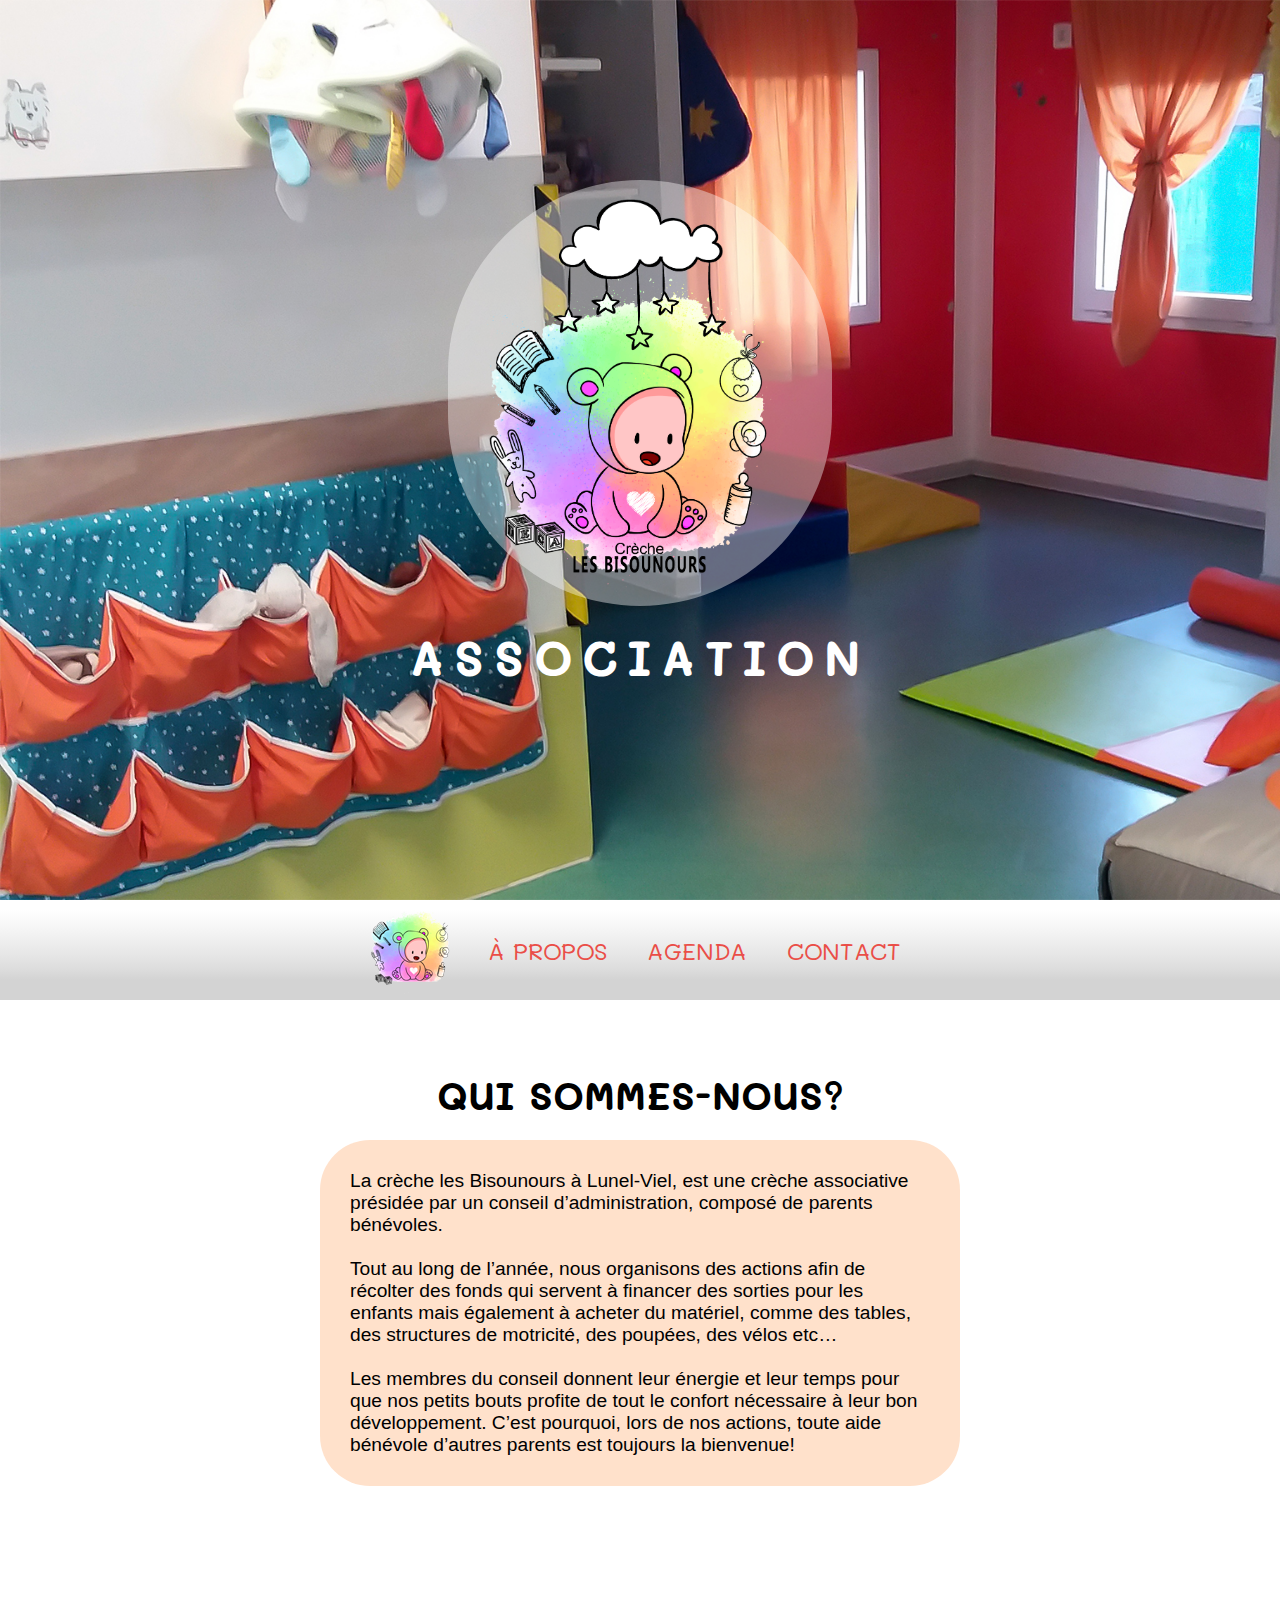
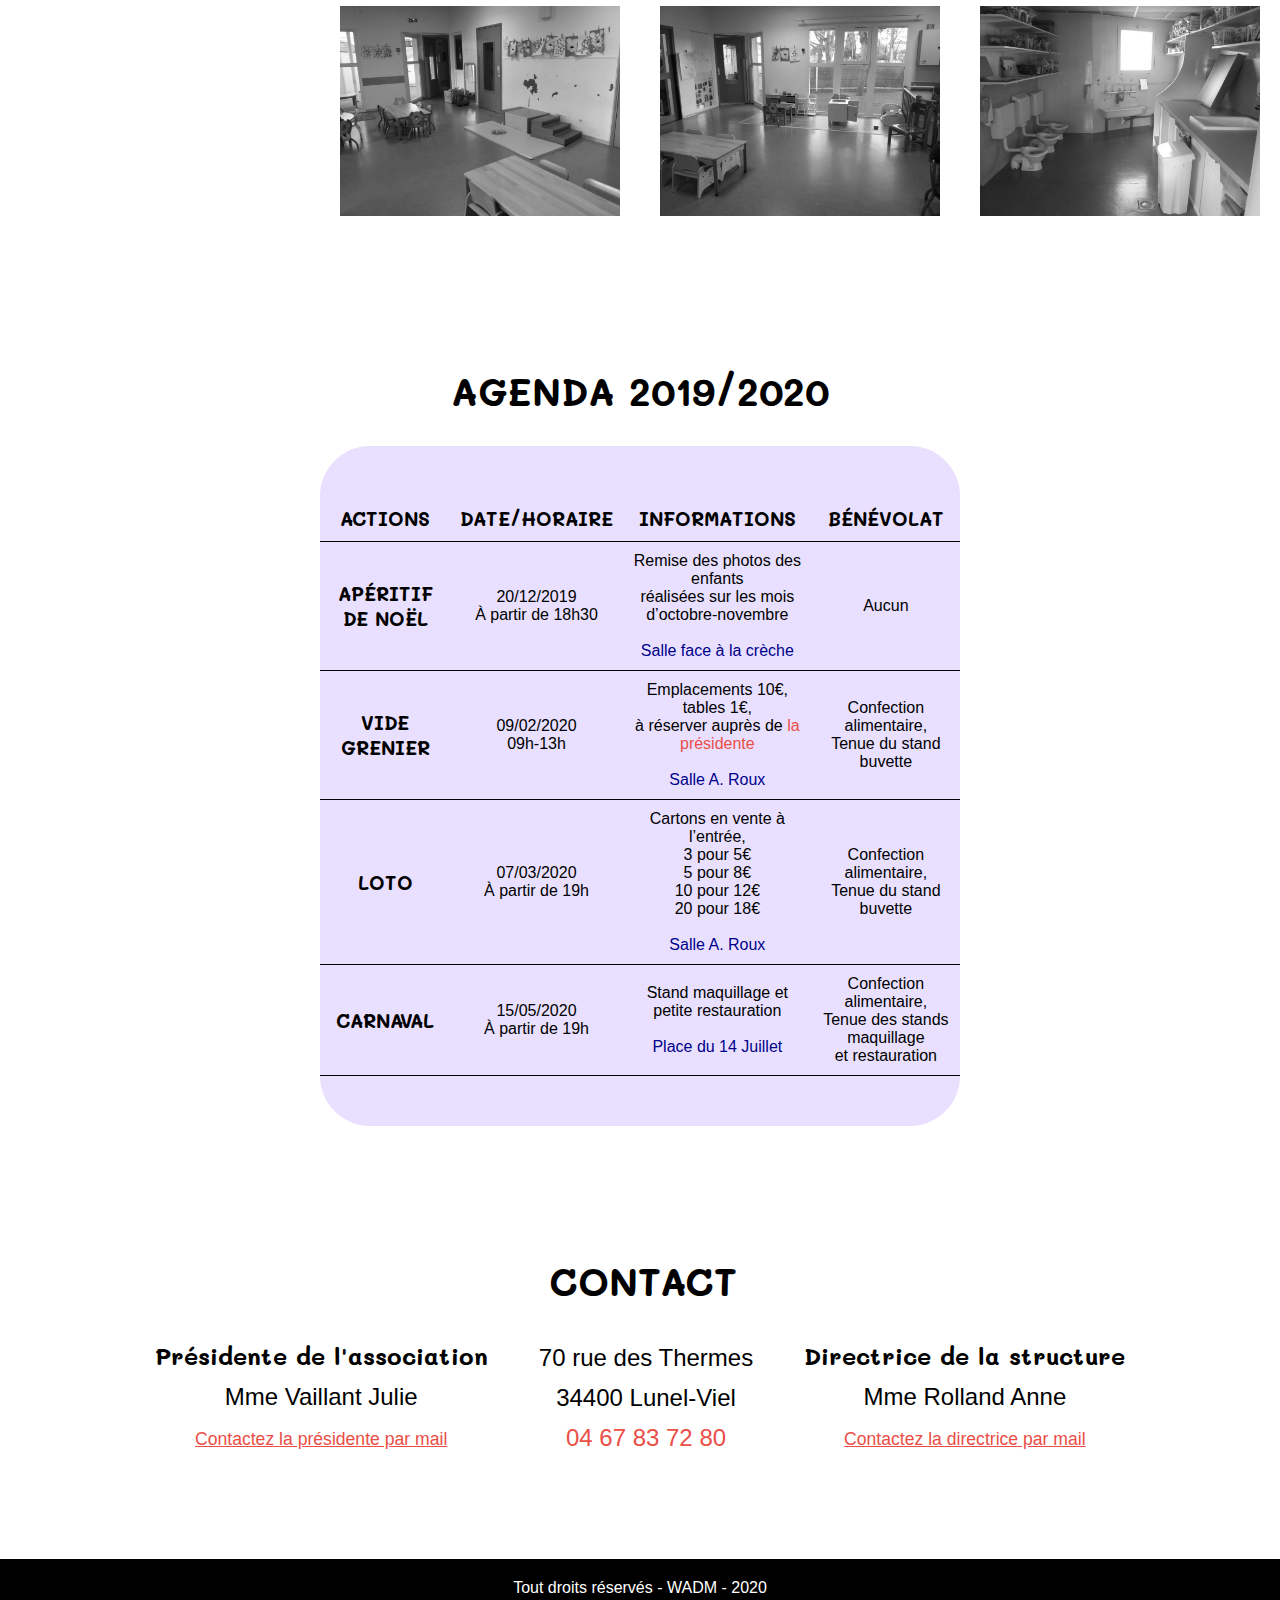
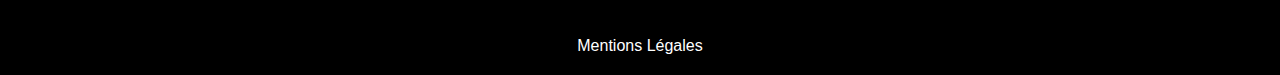
==== index.html @ 45465cd1 "modifs" ====
<!DOCTYPE html>
<html lang="fr">
<head>
    <meta charset="UTF-8">
    <title>Association les Bisounours</title>
    <link rel="icon" type="image/png" href="assets/img/icon.png"/>
    <link rel="stylesheet" href="assets/css/style.css">
    <link href="https://fonts.googleapis.com/css?family=Mali:700&display=swap" rel="stylesheet">
</head>
<body>
	<div id="accueil" class="pimg1">
		<div class="parrallax-item"></div>    
		<section class="parrallax-item">			
		   <img class="logo" src="assets/img/logo.png" alt="logo">
		   <h1 class="assos">ASSOCIATION</h1>
		</section>
	</div>
	<div class="pattern">
		<nav class="menu">
			<a href="#accueil"><img class="logo-sticky" src="assets/img/logo-creche-100.png" alt=""></a>
			<a class="categorie" href="#apropos">À propos</a>
			<a class="categorie" href="#agenda">Agenda</a>
			<a class="categorie" href="#contact">Contact</a>
		</nav>
		<div id="apropos" class="parrallax-item presentation">
		    <h1 class="capital">Qui sommes-nous?</h1>
		</div>	
		<div class="parrallax-item">	    	
		    <p class="description">La crèche les Bisounours à Lunel-Viel, est une crèche associative présidée par un conseil d’administration, composé de parents bénévoles. <br><br>Tout au long de l’année, nous organisons des actions afin de récolter des fonds qui servent à financer des sorties pour les enfants mais également à acheter du matériel, comme des tables, des structures de motricité, des poupées, des vélos etc…<br><br>Les membres du conseil donnent leur énergie et leur temps pour que nos petits bouts profite de tout le confort nécessaire à leur bon développement. C’est pourquoi, lors de nos actions, toute aide bénévole d’autres parents est toujours la bienvenue!</p>			
		</div>
		<div class="parrallax-item structure">	    	
		    <img class="effect img2" src="assets/img/motricite.jpg" alt="motricité">
		    <img class="effect img1" src="assets/img/fond1.jpg" alt="coin lecture">
		    <img class="effect img3" src="assets/img/change.jpg" alt="salle de change">  	
		</div>
		<div id="agenda" class="parrallax-item agenda">
		    <h1 class="capital">AGENDA 2019/2020</h1>
		</div>
		<table cellspacing="0" cellpadding="0" class="parrallax-item actualites">
			<tr> 
			   	<td class="border"><p class="capital taille">Actions</p></td>
				<td class="border">
				   	<p class="capital taille">Date/Horaire</p>
				</td>
				<td class="border">
				   	<p class="capital taille">Informations</p>
				</td>
				<td class="border">
				   	<p class="capital taille">Bénévolat</p>
				</td>
			</tr>
			<tr>
			    <td class="border">
			   		<p class="capital taille">Apéritif de Noël</p>
			   	</td>
				<td class="border">
				   	<p>20/12/2019<br>À partir de 18h30</p>
				</td>
				<td class="border">
				   	<p>Remise des photos des enfants<br> réalisées sur les mois <br>d’octobre-novembre <br><br><span class="color">Salle face à la crèche</span></p>
				</td>
				<td class="border">
				   	<p>Aucun</p>
				</td>
			</tr>
			<tr>
			   	<td class="border">
			   		<p class="capital taille">Vide Grenier</p>
			   	</td>
				<td class="border">
				   	<p>09/02/2020<br>09h-13h</p>
				</td>
				 <td class="border">
				   	<p>Emplacements 10€, tables 1€, <br>à réserver auprès de <a class="julie" href="mailto:juli48@live.fr">la présidente</a><br><br><span class="color">Salle A. Roux</span></p>
				</td>
				<td class="border">
				   	<p>Confection alimentaire, <br>Tenue du stand buvette</p>
				</td>
			</tr>
			<tr>
			   	<td class="border affiche">
			   		<p class="capital taille">Loto</p>
			   	</td>
				<td class="border">
				   	<p>07/03/2020<br>À partir de 19h</p>
				</td>
				<td class="border">
				   	<p>Cartons en vente à l’entrée,<br>
							3 pour 5€<br>
							5 pour 8€<br>
							10 pour 12€<br>
							20 pour 18€<br><br><span class="color">Salle A. Roux</span>
					</p>
				</td>
				<td class="border">
				   	<p>Confection alimentaire, <br>Tenue du stand buvette</p>
				</td>
			</tr>
			<tr>
			   	<td class="border">
			   		<p class="capital taille">Carnaval</p>
			    </td>
				<td class="border">
				   	<p>15/05/2020<br>À partir de 19h</p>
				</td>
				<td class="border">
				   	<p>Stand maquillage et <br>petite restauration<br><br><span class="color">Place du 14 Juillet</span></p>
				</td>
				<td class="border">
				   	<p>Confection alimentaire, <br>Tenue des stands maquillage <br>et restauration</p>
				</td>
			</tr>
		</table>
		<div id="contact" class="parrallax-item titre">
			<h1 style="padding-left: 5px;" class="capital">Contact</h1>
		</div>
		<div class="parrallax-item contact">
			<h2><span class="font">Présidente de l'association</span> <br><span class="regular">Mme Vaillant Julie</span><br><a class="mail" href="mailto:assos.bisounours34@gmail.com" >Contactez la présidente par mail</a></h2>
			<h2 class="padright regular">70 rue des Thermes <br>34400 Lunel-Viel <br><a class="tel" href="tel:+33467837280">04 67 83 72 80</a></h2>
			<h2><span class="font">Directrice de la structure</span> <br><span class="regular">Mme Rolland Anne</span><br><a class="mail" id="email" href=" " onclick='openMailer(this);'>Contactez la directrice par mail</a></h2>
		</div>
	</div>
	<div class="parrallax-item footer">
		<p class="droits">Tout droits réservés - WADM - 2020</p>
		<a class="droits" href="mentions.html" target="_blank">Mentions Légales</a>	
	</div>
	
	<script type="text/javascript">
	function decode(a) {
	  return a.replace(/[a-zA-Z]/g, function(c){
	    return String.fromCharCode((c <= "Z" ? 90 : 122) >= (c = c.charCodeAt(0) + 13) 
	                               ? c : c - 26);
	  })
	}; 
	function openMailer(element) {
	var y = decode("znvygb:ovfbhabhef.perpur@benatr.se");
	element.setAttribute("href", y);
	element.setAttribute("onclick", "");
	element.firstChild.nodeValue = "Contactez la directrice par mail";
	};
	</script>
	<script>
	var logo = document.querySelector('.logo-sticky')
	var logoPosition = logo.getBoundingClientRect().top;
	window.addEventListener('scroll', function () {
		if (window.pageYOffset > logoPosition) {
			logo.style.visibility = "visible";
		} else {
			logo.style.visibility = "hidden";
		}
	});
	</script>

</body>
</html>
---- assets/css/style.css ----
*{
	margin: 0;
	padding: 0;
	box-sizing: border-box;
	font-family: Roboto, sans-serif;
}
body {
  height: 100vh;
  width: 100vw;
  position: relative;
  overflow-x: hidden;
 } 

.parrallax-item {
	display: flex;
	justify-content: center;
 	align-items: center;
 	font-size: 1.5em;
	background-attachment: fixed;
	background-size: cover;
	background-repeat: no-repeat;
	z-index: 10;
}

/*----HEADER----*/

.pimg1 {
  background-image: linear-gradient(to right bottom,
  rgba(249, 248, 119, 0),
  rgba(0, 144, 255, 0)),
  url("../img/coin-lecture.jpg");
  background-attachment: fixed;
  background-size: cover;
  background-repeat: no-repeat;
  min-height: 100vh;
  position: relative;
}

/*----LOGO----*/

section{
	display: flex;
	flex-direction: column;
	justify-content: center;
	align-content: flex-end;
	width: 100vw;
	margin-top: 20vh;
	position: relative;
}
.logo{
	border-radius: 400px;
	background-color: rgba(255, 255, 255, 0.4);
	width: 30%;
	margin-bottom: 20px;
}
.assos{
	font-family: 'Mali', cursive;
	letter-spacing: 10px;
	color: white;
	font-size: 3rem;
}

/*----MENU----*/

.menu{
	margin-bottom: 50px;
	height: min-content;
	text-align: center;
	position: sticky;
	top: 0;
	z-index: 500;
	display: flex;
	justify-content: center;
	align-items: center;
	width: 100%;
	background-image: linear-gradient(to top, lightgrey 20%, 50%, white 90%);
	font-size: 1.5rem;
	text-transform: uppercase;
}
.menu img{
	display: flex;
	width: 100%;
}
.menu img:hover{
	background-color: #a4ff94;
	border-radius: 10px;
}
.categorie:link{
	font-family: 'Mali', cursive;
	padding: 20px;
	text-decoration: none;
	color: #ea4e47;
}
.categorie:visited{color: #ea4e47;}
.categorie:hover{
	color: black;
	background-color: #a4ff94;
	border-radius: 10px;
}

/*----A PROPOS----*/

.presentation{
	font-family: 'Mali', cursive;
	padding: 20px;
	display: flex;
	flex-direction: column;
    font-size: 1.2rem;
    justify-self: center;
	color: black;
	
}
.description{
	padding: 30px;
	display: flex;
	flex-direction: column;
    font-size: 1.2rem;
	width: 50vw;
    justify-self: center;
	font-family: Roboto, sans-serif;
	background-color: rgba(255, 180, 125, 0.4);
	border-radius: 50px;
}

.pattern{
	flex-direction: column;
	justify-content: center;
	align-items: center;
	background-image: url("../img/pattern.jpg");
	background-attachment: fixed;
  	background-size: cover;
  	background-repeat: no-repeat;
	min-height: 100vh;
	width: 100vw;
	position: relative;
}

/*----PHOTOS----*/

.structure{
	margin-left: 25vw;
	padding-top: 100px;
	display: flex;
	flex-direction: row;
    font-size: 1rem;
    width: 50%;
    justify-content: space-around;
	color: black;
}
.structure img{
	width: 50%;
	padding: 20px;
	filter: grayscale(100%);
}

.effect:hover{
	transform: scale(1.5) translate(-10%);
	transition: all 0.8s;
	filter: grayscale(0);
}

/*----ACTUALITES----*/

.agenda{
	width: 100%;
	margin-top: 100px;
	padding: 30px;
	font-size: 1.2rem;
}
.actualites{
	margin-left: 25vw;
	width: 50%;
	background-color: rgba(200, 178, 254, 0.4);
	background-size: cover;
	border-radius: 50px;
	padding-bottom: 50px;
	padding-top: 50px;
	font-size: 1rem;
	color: black;
}
.actualites tr{
	text-align: center;
}
.actualites td{
	padding: 10px;	
	margin-bottom: 20px;
}
.actualites .border{
	border-bottom: 1px solid black;
}
.julie:link{
	color: #ea4e47;
	text-decoration: none;
}
.julie:visited{
	color: #ea4e47;
}
.julie:hover{
	color: #a4ff94;
}
.color{
	color:darkblue;
}
.capital{
	text-transform: uppercase;
	font-weight: bold;
	font-family: 'Mali', cursive;
}
.taille{font-size: 1.2rem;}

/*----CONTACT----*/

.titre{
	width: 100%;
	margin-top: 100px;
	padding: 30px;
	font-size: 1.2rem;
	text-align: center;
}
.contact{
	font-family: 'Mali', cursive;
	width: 100%;
	padding-bottom: 100px;
	font-size: 1rem;
	text-align: center;
}
.padright{
	padding-right: 4vw;
	padding-left: 4vw;
}
.font{font-family: 'Mali', cursive;}
.regular{
	font-weight: lighter;
}
.contact h2{
	line-height: 40px;
}
.mail:link{
	font-weight: lighter;
	font-size: 1.1rem;
	color: #ea4e47;
}
.mail:hover{color: #a4ff94;}
.tel:link{
	color: #ea4e47;
	text-decoration: none;
}
.tel:hover{
	color: #a4ff94;
}

/*----FOOTER----*/

.footer{
	display: block;
	background-color: black;
	min-height: 5vh;
	width: 100vw;
}
.droits{
	display: flex;
	flex-direction: row;
	justify-content: space-around;
	align-items: center;
	flex-wrap: nowrap;
	padding: 20px;
	color: white;
	text-align: center;
	font-size: 1rem;
	text-decoration: none;
}
.pattern-mentions{
	flex-direction: column;
	justify-content: center;
	align-items: center;
	background-image: url("../img/pattern.jpg");
	background-attachment: fixed;
  	background-size: cover;
  	background-repeat: no-repeat;
	min-height: 90vh;
	width: 100vw;
	position: relative;
}
.mentions{
	padding: 30px;
	display: flex;
	flex-direction: column;
    font-size: 1.2rem;
	width: 50vw;
    justify-self: center;
	font-family: Roboto, sans-serif;
}
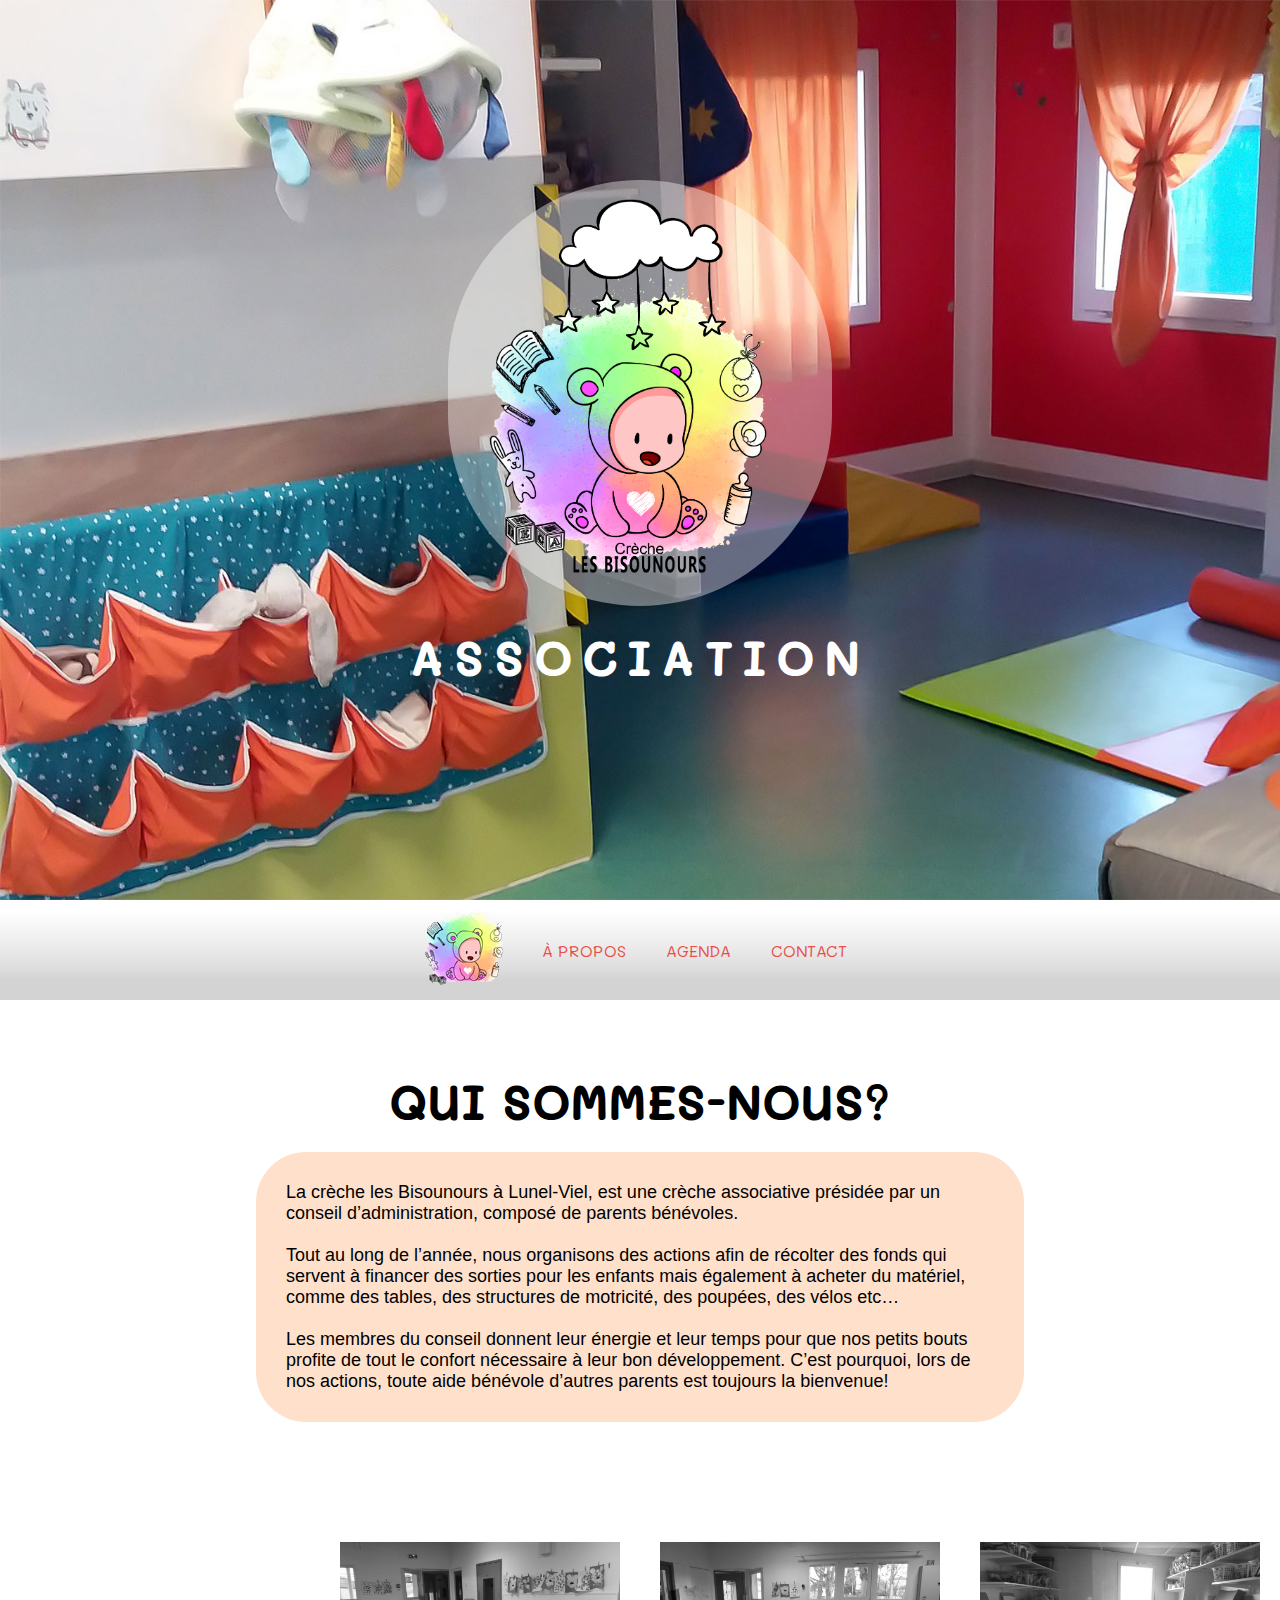
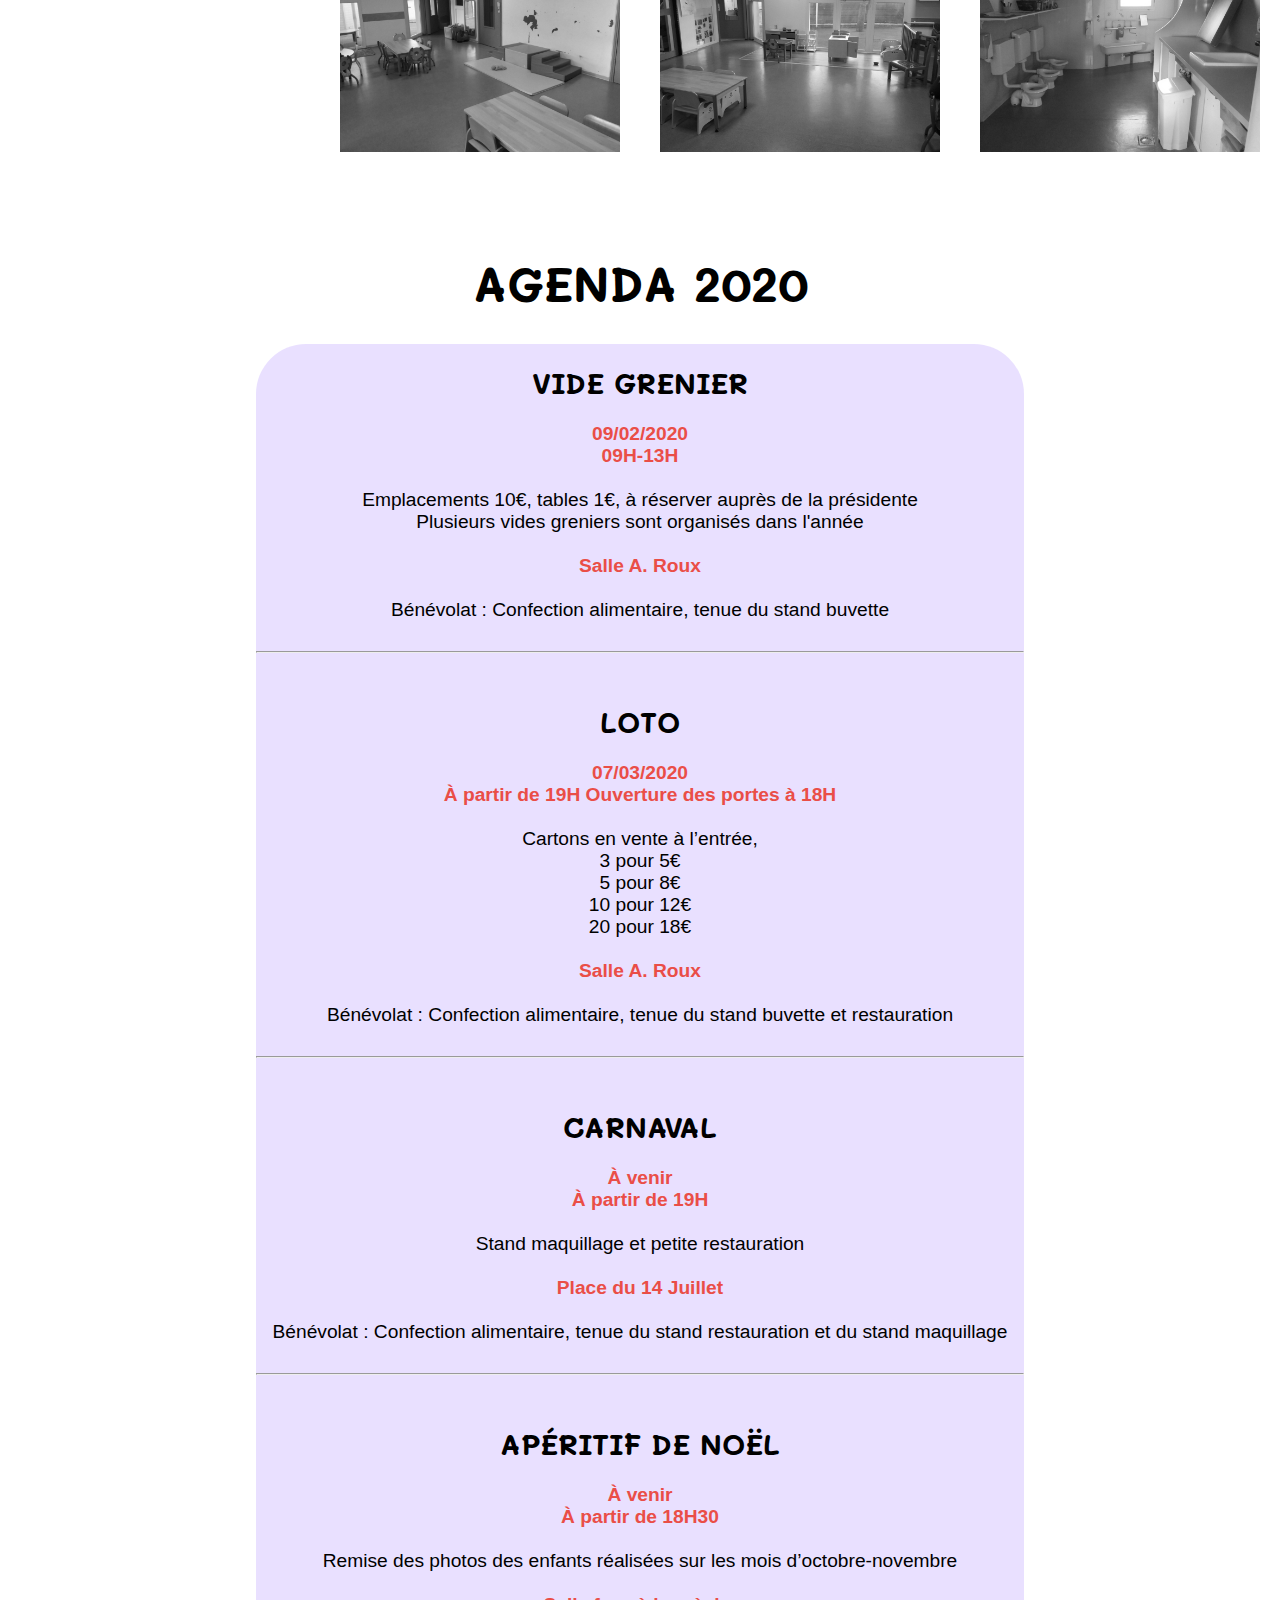
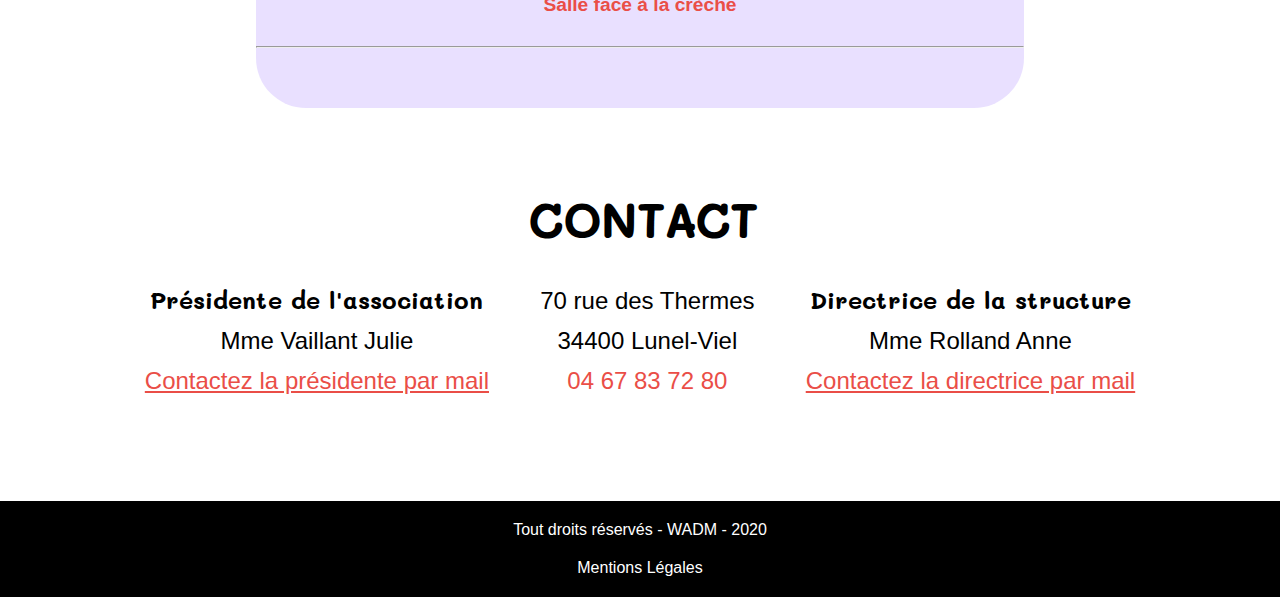
==== commit 02934175: "modifs" ====
--- a/index.html
+++ b/index.html
@@ -2,7 +2,8 @@
 <html lang="fr">
 <head>
     <meta charset="UTF-8">
-    <title>Association les Bisounours</title>
+    <meta name="viewport" content="width=device-width, initial-scale=1">
+    <title>Association Bisounours</title>
     <link rel="icon" type="image/png" href="assets/img/icon.png"/>
     <link rel="stylesheet" href="assets/css/style.css">
     <link href="https://fonts.googleapis.com/css?family=Mali:700&display=swap" rel="stylesheet">
@@ -12,7 +13,7 @@
 		<div class="parrallax-item"></div>    
 		<section class="parrallax-item">			
 		   <img class="logo" src="assets/img/logo.png" alt="logo">
-		   <h1 class="assos">ASSOCIATION</h1>
+		   <h1 class="assos size">ASSOCIATION</h1>
 		</section>
 	</div>
 	<div class="pattern">
@@ -23,7 +24,7 @@
 			<a class="categorie" href="#contact">Contact</a>
 		</nav>
 		<div id="apropos" class="parrallax-item presentation">
-		    <h1 class="capital">Qui sommes-nous?</h1>
+		    <h1 class="capital size">Qui sommes-nous?</h1>
 		</div>	
 		<div class="parrallax-item">	    	
 		    <p class="description">La crèche les Bisounours à Lunel-Viel, est une crèche associative présidée par un conseil d’administration, composé de parents bénévoles. <br><br>Tout au long de l’année, nous organisons des actions afin de récolter des fonds qui servent à financer des sorties pour les enfants mais également à acheter du matériel, comme des tables, des structures de motricité, des poupées, des vélos etc…<br><br>Les membres du conseil donnent leur énergie et leur temps pour que nos petits bouts profite de tout le confort nécessaire à leur bon développement. C’est pourquoi, lors de nos actions, toute aide bénévole d’autres parents est toujours la bienvenue!</p>			
@@ -34,85 +35,45 @@
 		    <img class="effect img3" src="assets/img/change.jpg" alt="salle de change">  	
 		</div>
 		<div id="agenda" class="parrallax-item agenda">
-		    <h1 class="capital">AGENDA 2019/2020</h1>
+		    <h1 class="capital size">AGENDA 2020</h1>
 		</div>
-		<table cellspacing="0" cellpadding="0" class="parrallax-item actualites">
-			<tr> 
-			   	<td class="border"><p class="capital taille">Actions</p></td>
-				<td class="border">
-				   	<p class="capital taille">Date/Horaire</p>
-				</td>
-				<td class="border">
-				   	<p class="capital taille">Informations</p>
-				</td>
-				<td class="border">
-				   	<p class="capital taille">Bénévolat</p>
-				</td>
-			</tr>
-			<tr>
-			    <td class="border">
-			   		<p class="capital taille">Apéritif de Noël</p>
-			   	</td>
-				<td class="border">
-				   	<p>20/12/2019<br>À partir de 18h30</p>
-				</td>
-				<td class="border">
-				   	<p>Remise des photos des enfants<br> réalisées sur les mois <br>d’octobre-novembre <br><br><span class="color">Salle face à la crèche</span></p>
-				</td>
-				<td class="border">
-				   	<p>Aucun</p>
-				</td>
-			</tr>
-			<tr>
-			   	<td class="border">
-			   		<p class="capital taille">Vide Grenier</p>
-			   	</td>
-				<td class="border">
-				   	<p>09/02/2020<br>09h-13h</p>
-				</td>
-				 <td class="border">
-				   	<p>Emplacements 10€, tables 1€, <br>à réserver auprès de <a class="julie" href="mailto:juli48@live.fr">la présidente</a><br><br><span class="color">Salle A. Roux</span></p>
-				</td>
-				<td class="border">
-				   	<p>Confection alimentaire, <br>Tenue du stand buvette</p>
-				</td>
-			</tr>
-			<tr>
-			   	<td class="border affiche">
-			   		<p class="capital taille">Loto</p>
-			   	</td>
-				<td class="border">
-				   	<p>07/03/2020<br>À partir de 19h</p>
-				</td>
-				<td class="border">
-				   	<p>Cartons en vente à l’entrée,<br>
-							3 pour 5€<br>
-							5 pour 8€<br>
-							10 pour 12€<br>
-							20 pour 18€<br><br><span class="color">Salle A. Roux</span>
-					</p>
-				</td>
-				<td class="border">
-				   	<p>Confection alimentaire, <br>Tenue du stand buvette</p>
-				</td>
-			</tr>
-			<tr>
-			   	<td class="border">
-			   		<p class="capital taille">Carnaval</p>
-			    </td>
-				<td class="border">
-				   	<p>15/05/2020<br>À partir de 19h</p>
-				</td>
-				<td class="border">
-				   	<p>Stand maquillage et <br>petite restauration<br><br><span class="color">Place du 14 Juillet</span></p>
-				</td>
-				<td class="border">
-				   	<p>Confection alimentaire, <br>Tenue des stands maquillage <br>et restauration</p>
-				</td>
-			</tr>
-		</table>
+		<div class="parrallax-item actualites">
+			<div>
+				<h2 class="capital">Vide Grenier</h2><br>
+				<p class="color">09/02/2020 <br>09H-13H</p><br>
+				<p>Emplacements 10€, tables 1€, à réserver auprès de la présidente<br> Plusieurs vides greniers sont organisés dans l'année<br><br><span class="color">Salle A. Roux</span></p><br>
+				<p>Bénévolat : Confection alimentaire, tenue du stand buvette</p>
+			</div>
+			<hr>
+			<div>
+				<h2 class="capital">Loto</h2><br>
+				<p class="color">07/03/2020 <br>À partir de 19H Ouverture des portes à 18H</p><br>
+				<p>Cartons en vente à l’entrée,<br>
+								3 pour 5€<br>
+								5 pour 8€<br>
+								10 pour 12€<br> 
+								20 pour 18€<br><br><span class="color">Salle A. Roux</span>
+				</p><br>
+				<p>Bénévolat : Confection alimentaire, tenue du stand buvette et restauration</p>
+			</div>
+			<hr>
+			<div>
+				<h2 class="capital">Carnaval</h2><br>
+				<p class="color">À venir <br> À partir de 19H</p><br>
+				<p>Stand maquillage et petite restauration<br><br><span class="color">Place du 14 Juillet</span></p><br>
+				<p>Bénévolat : Confection alimentaire, tenue du stand restauration et du stand maquillage</p>
+			</div>
+			<hr>
+			<div>
+				<h2 class="capital">Apéritif de Noël</h2><br>
+				<p class="color">À venir <br>À partir de 18H30</p><br>
+				<p>Remise des photos des enfants réalisées sur les mois d’octobre-novembre <br><br><span class="color">Salle face à la crèche</span></p>
+			</div>
+			<hr>
+		</div>
+
 		<div id="contact" class="parrallax-item titre">
-			<h1 style="padding-left: 5px;" class="capital">Contact</h1>
+			<h1 style="padding-left: 5px;" class="capital size">Contact</h1>
 		</div>
 		<div class="parrallax-item contact">
 			<h2><span class="font">Présidente de l'association</span> <br><span class="regular">Mme Vaillant Julie</span><br><a class="mail" href="mailto:assos.bisounours34@gmail.com" >Contactez la présidente par mail</a></h2>
@@ -125,7 +86,7 @@
 		<a class="droits" href="mentions.html" target="_blank">Mentions Légales</a>	
 	</div>
 	
-	<script type="text/javascript">
+	<script>
 	function decode(a) {
 	  return a.replace(/[a-zA-Z]/g, function(c){
 	    return String.fromCharCode((c <= "Z" ? 90 : 122) >= (c = c.charCodeAt(0) + 13) 
--- a/assets/css/style.css
+++ b/assets/css/style.css
@@ -5,23 +5,19 @@
 	font-family: Roboto, sans-serif;
 }
 body {
-  height: 100vh;
   width: 100vw;
-  position: relative;
-  overflow-x: hidden;
  } 
 
 .parrallax-item {
 	display: flex;
 	justify-content: center;
  	align-items: center;
- 	font-size: 1.5em;
 	background-attachment: fixed;
 	background-size: cover;
 	background-repeat: no-repeat;
 	z-index: 10;
 }
-
+.size{font-size: -webkit-xxx-large;}
 /*----HEADER----*/
 
 .pimg1 {
@@ -33,7 +29,6 @@
   background-size: cover;
   background-repeat: no-repeat;
   min-height: 100vh;
-  position: relative;
 }
 
 /*----LOGO----*/
@@ -45,19 +40,17 @@
 	align-content: flex-end;
 	width: 100vw;
 	margin-top: 20vh;
-	position: relative;
 }
 .logo{
 	border-radius: 400px;
 	background-color: rgba(255, 255, 255, 0.4);
-	width: 30%;
+	width: 30vw;
 	margin-bottom: 20px;
 }
 .assos{
 	font-family: 'Mali', cursive;
 	letter-spacing: 10px;
 	color: white;
-	font-size: 3rem;
 }
 
 /*----MENU----*/
@@ -68,13 +61,12 @@
 	text-align: center;
 	position: sticky;
 	top: 0;
-	z-index: 500;
+	z-index: 999;
 	display: flex;
 	justify-content: center;
 	align-items: center;
 	width: 100%;
 	background-image: linear-gradient(to top, lightgrey 20%, 50%, white 90%);
-	font-size: 1.5rem;
 	text-transform: uppercase;
 }
 .menu img{
@@ -105,17 +97,16 @@
 	padding: 20px;
 	display: flex;
 	flex-direction: column;
-    font-size: 1.2rem;
     justify-self: center;
 	color: black;
 	
 }
 .description{
+	font-size: large;
 	padding: 30px;
 	display: flex;
 	flex-direction: column;
-    font-size: 1.2rem;
-	width: 50vw;
+	width: 60vw;
     justify-self: center;
 	font-family: Roboto, sans-serif;
 	background-color: rgba(255, 180, 125, 0.4);
@@ -138,14 +129,12 @@
 /*----PHOTOS----*/
 
 .structure{
-	margin-left: 25vw;
+	margin: auto;
 	padding-top: 100px;
 	display: flex;
 	flex-direction: row;
-    font-size: 1rem;
-    width: 50%;
+    width: 50vw;
     justify-content: space-around;
-	color: black;
 }
 .structure img{
 	width: 50%;
@@ -154,7 +143,7 @@
 }
 
 .effect:hover{
-	transform: scale(1.5) translate(-10%);
+	transform: scale(1.2);
 	transition: all 0.8s;
 	filter: grayscale(0);
 }
@@ -162,66 +151,50 @@
 /*----ACTUALITES----*/
 
 .agenda{
-	width: 100%;
-	margin-top: 100px;
+	width: 100vw;
+	margin-top: 50px;
 	padding: 30px;
+}
+.capital{
+	text-transform: uppercase;
+	font-weight: bold;
+	text-align: center;
+	font-family: 'Mali', cursive;
+}
+.actualites{
 	font-size: 1.2rem;
-}
-.actualites{
-	margin-left: 25vw;
-	width: 50%;
+	display: flex;
+	flex-direction: column;
 	background-color: rgba(200, 178, 254, 0.4);
 	background-size: cover;
 	border-radius: 50px;
-	padding-bottom: 50px;
-	padding-top: 50px;
-	font-size: 1rem;
-	color: black;
-}
-.actualites tr{
-	text-align: center;
-}
-.actualites td{
-	padding: 10px;	
-	margin-bottom: 20px;
-}
-.actualites .border{
-	border-bottom: 1px solid black;
-}
-.julie:link{
+	width: 60vw;
+	text-align: center;
+	margin: auto;
+	padding-bottom: 30px;
+}
+.actualites h2{padding-top: 20px;}
+hr{
+	width: 100%;
+	margin: 30px;
+}
+.color{
 	color: #ea4e47;
-	text-decoration: none;
-}
-.julie:visited{
-	color: #ea4e47;
-}
-.julie:hover{
-	color: #a4ff94;
-}
-.color{
-	color:darkblue;
-}
-.capital{
-	text-transform: uppercase;
 	font-weight: bold;
-	font-family: 'Mali', cursive;
-}
-.taille{font-size: 1.2rem;}
+}
 
 /*----CONTACT----*/
 
 .titre{
-	width: 100%;
-	margin-top: 100px;
+	width: 100vw;
+	margin-top: 50px;
 	padding: 30px;
-	font-size: 1.2rem;
 	text-align: center;
 }
 .contact{
 	font-family: 'Mali', cursive;
-	width: 100%;
+	width: 100vw;
 	padding-bottom: 100px;
-	font-size: 1rem;
 	text-align: center;
 }
 .padright{
@@ -237,9 +210,9 @@
 }
 .mail:link{
 	font-weight: lighter;
-	font-size: 1.1rem;
 	color: #ea4e47;
 }
+.mail:visited{color: #ea4e47;}
 .mail:hover{color: #a4ff94;}
 .tel:link{
 	color: #ea4e47;
@@ -256,6 +229,7 @@
 	background-color: black;
 	min-height: 5vh;
 	width: 100vw;
+	padding-bottom: 20px;
 }
 .droits{
 	display: flex;
@@ -263,10 +237,9 @@
 	justify-content: space-around;
 	align-items: center;
 	flex-wrap: nowrap;
-	padding: 20px;
+	padding-top: 20px;
 	color: white;
 	text-align: center;
-	font-size: 1rem;
 	text-decoration: none;
 }
 .pattern-mentions{
@@ -282,7 +255,7 @@
 	position: relative;
 }
 .mentions{
-	padding: 30px;
+	padding-top: 50px;
 	display: flex;
 	flex-direction: column;
     font-size: 1.2rem;
@@ -291,16 +264,79 @@
 	font-family: Roboto, sans-serif;
 }
 
-
-
-
-
-
-
-
-
-
-
-
-
-
+/*----MOBILE----*/
+
+@media (max-width: 850px){
+	body{overflow-x: hidden;}
+	.pimg1{
+		min-height: 30vh;
+		background-attachment: initial;
+	}
+	section{
+		margin: auto;
+		padding-top: 30px;
+	}
+	.logo{width: 30vw;}
+	.menu{
+		font-size: small;
+		margin: auto;
+	}
+	.menu img{width: 50%}
+	.description{
+		width: 90vw;
+    }
+    .pattern{
+		background-image:none;
+	}
+	.structure{
+		width: 100%;
+		margin: auto;
+		flex-direction: column;
+	}
+	.structure img{
+		width: 100%;
+	}
+	.structure img:hover{
+		transform: initial;
+	}
+	.actualites{
+		width: 90vw;
+		padding-left: 5px;
+		padding-right: 5px;
+	}
+	.contact{
+		flex-direction: column;
+		padding-top: 20px;
+		width: 100vw;
+		margin: auto;
+		font-size: small;
+	}
+
+	.padright{
+		padding-top: 20px;
+		padding-bottom: 20px;
+		font-weight: initial;
+	}
+	.pattern-mentions{background-image: none;}
+	.mentions{
+		width: 80vw;
+		margin: auto;
+	}
+}
+
+@media (max-width: 660px){
+	.categorie:link{
+		padding: 5px;
+	}
+}
+
+
+
+
+
+
+
+
+
+
+
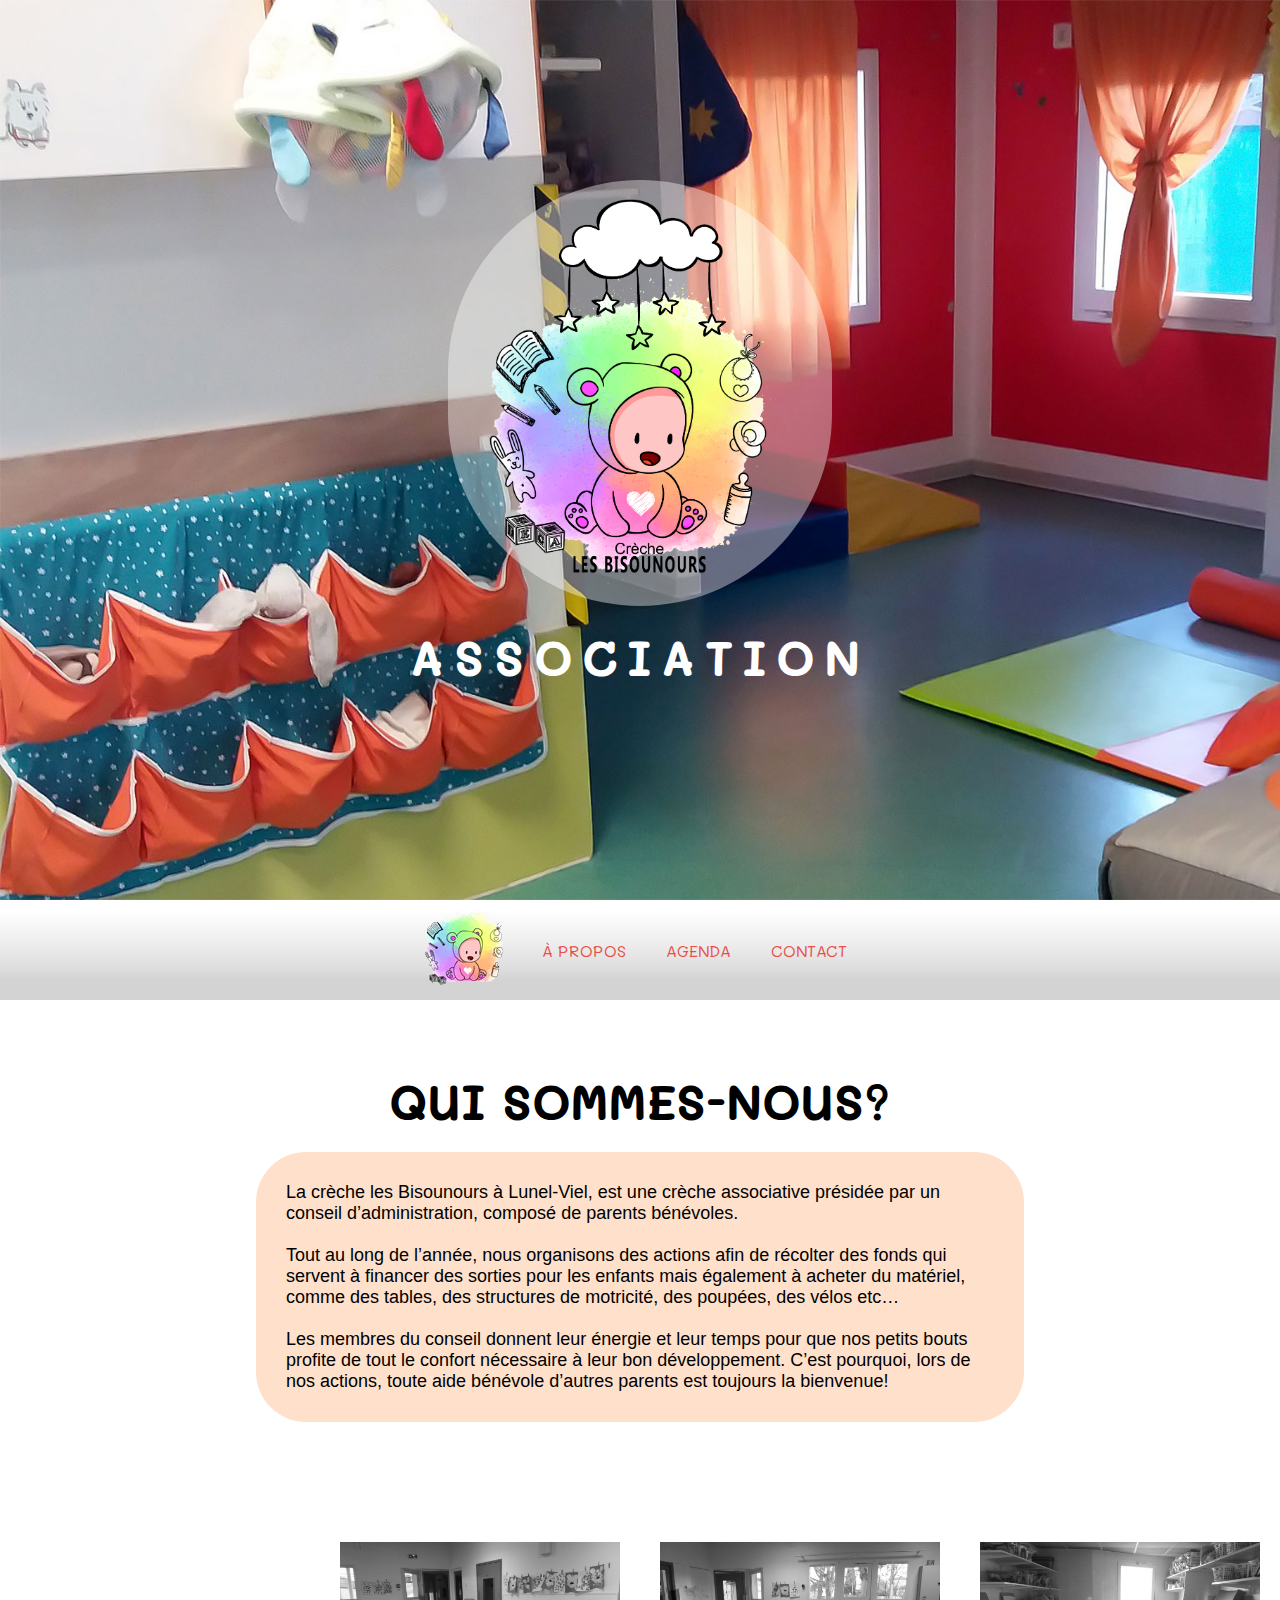
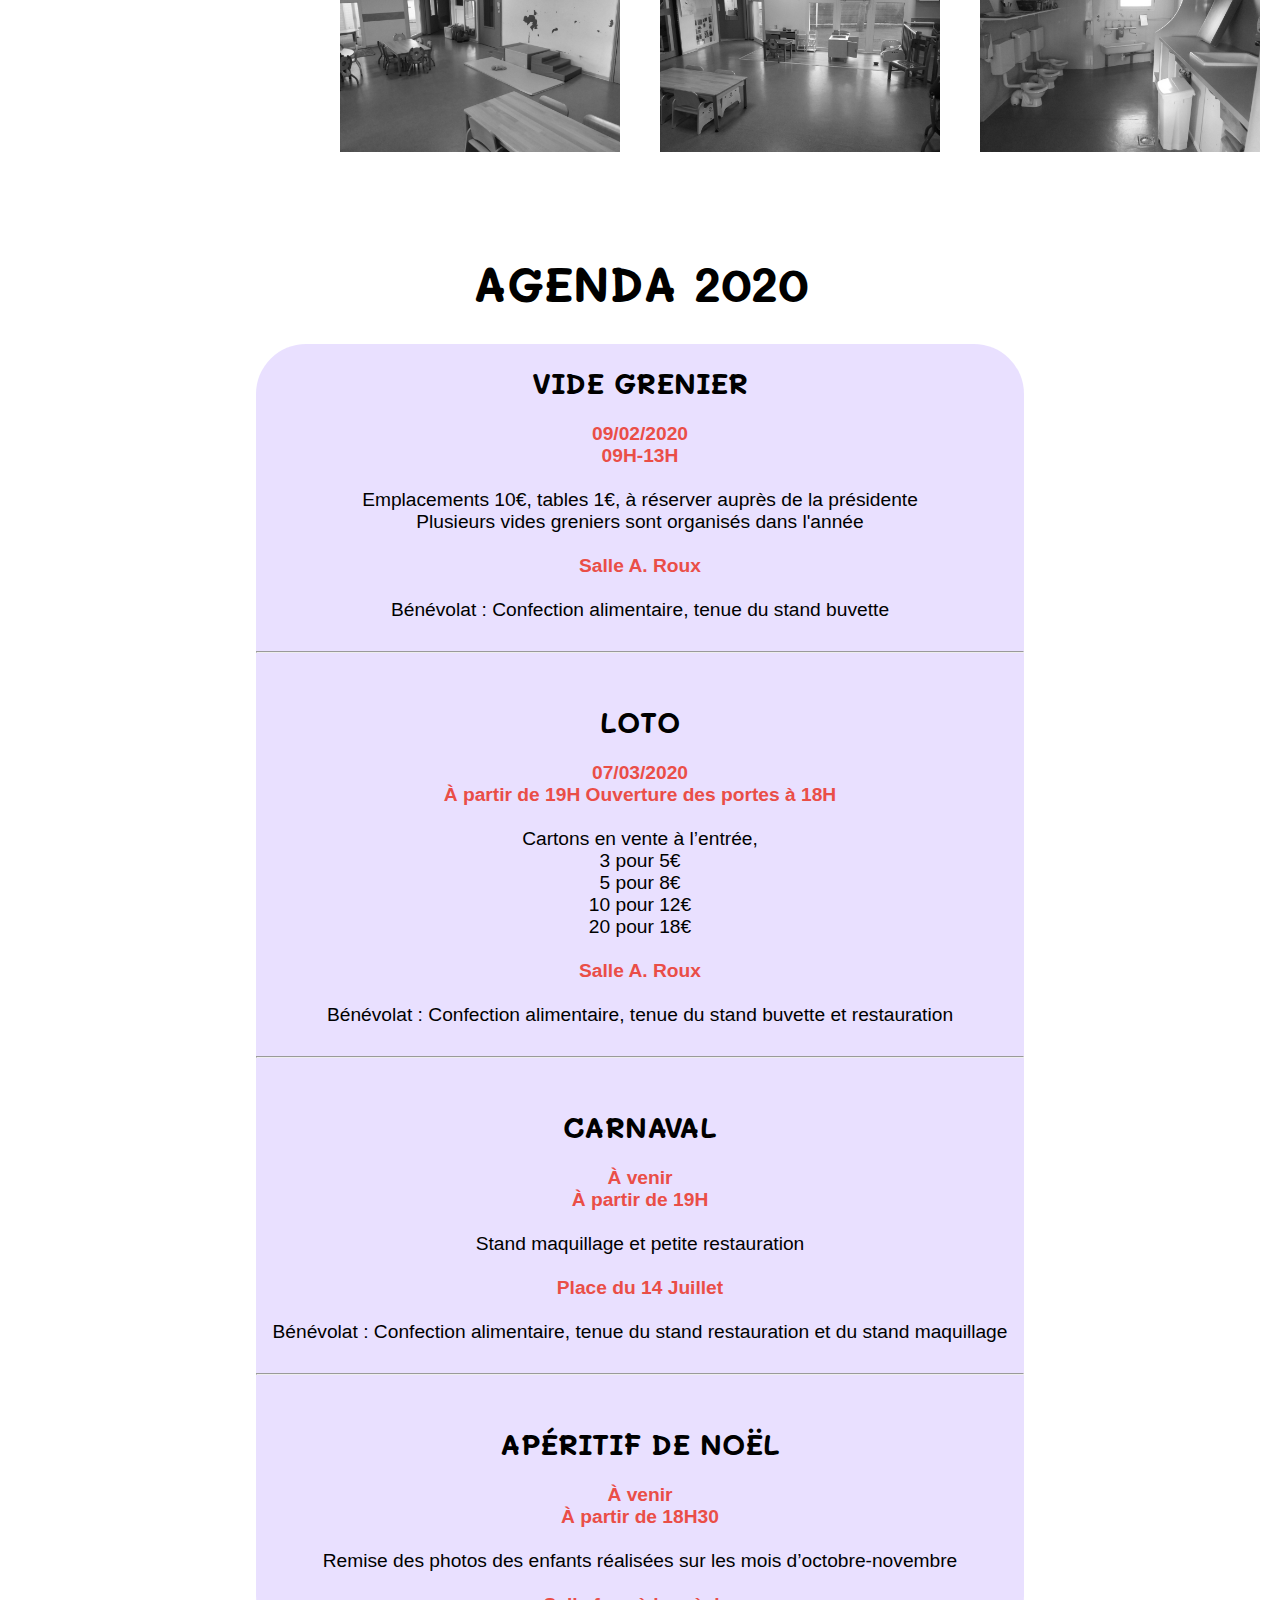
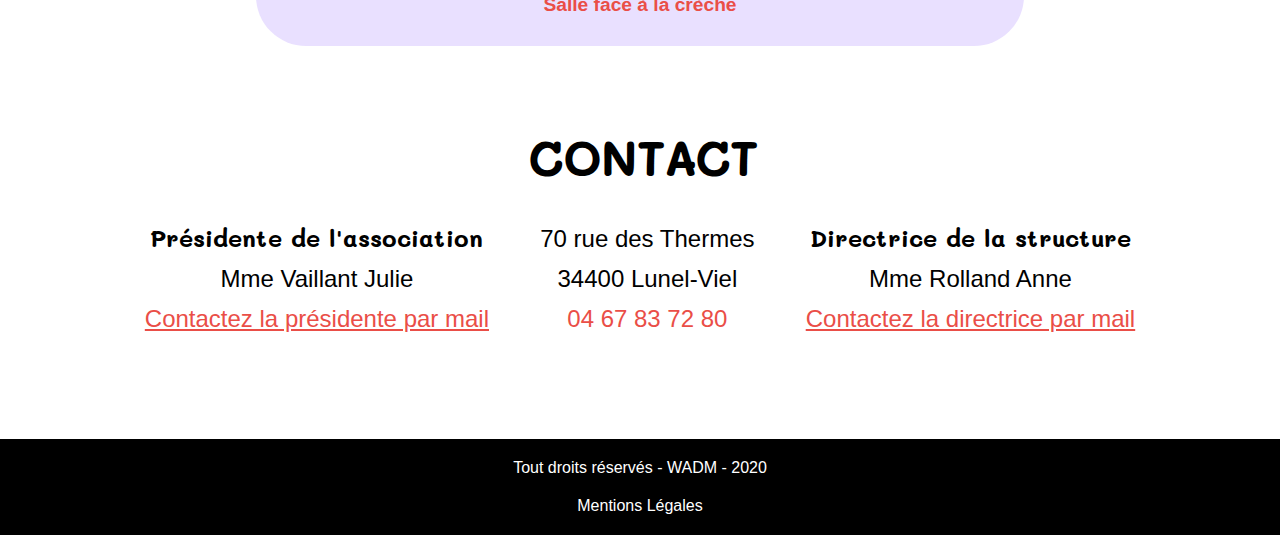
==== commit 5bc5e34f: "Update index.html" ====
--- a/index.html
+++ b/index.html
@@ -3,7 +3,7 @@
 <head>
     <meta charset="UTF-8">
     <meta name="viewport" content="width=device-width, initial-scale=1">
-    <title>Association Bisounours</title>
+    <title>Association les Bisounours</title>
     <link rel="icon" type="image/png" href="assets/img/icon.png"/>
     <link rel="stylesheet" href="assets/css/style.css">
     <link href="https://fonts.googleapis.com/css?family=Mali:700&display=swap" rel="stylesheet">
@@ -69,7 +69,6 @@
 				<p class="color">À venir <br>À partir de 18H30</p><br>
 				<p>Remise des photos des enfants réalisées sur les mois d’octobre-novembre <br><br><span class="color">Salle face à la crèche</span></p>
 			</div>
-			<hr>
 		</div>
 
 		<div id="contact" class="parrallax-item titre">
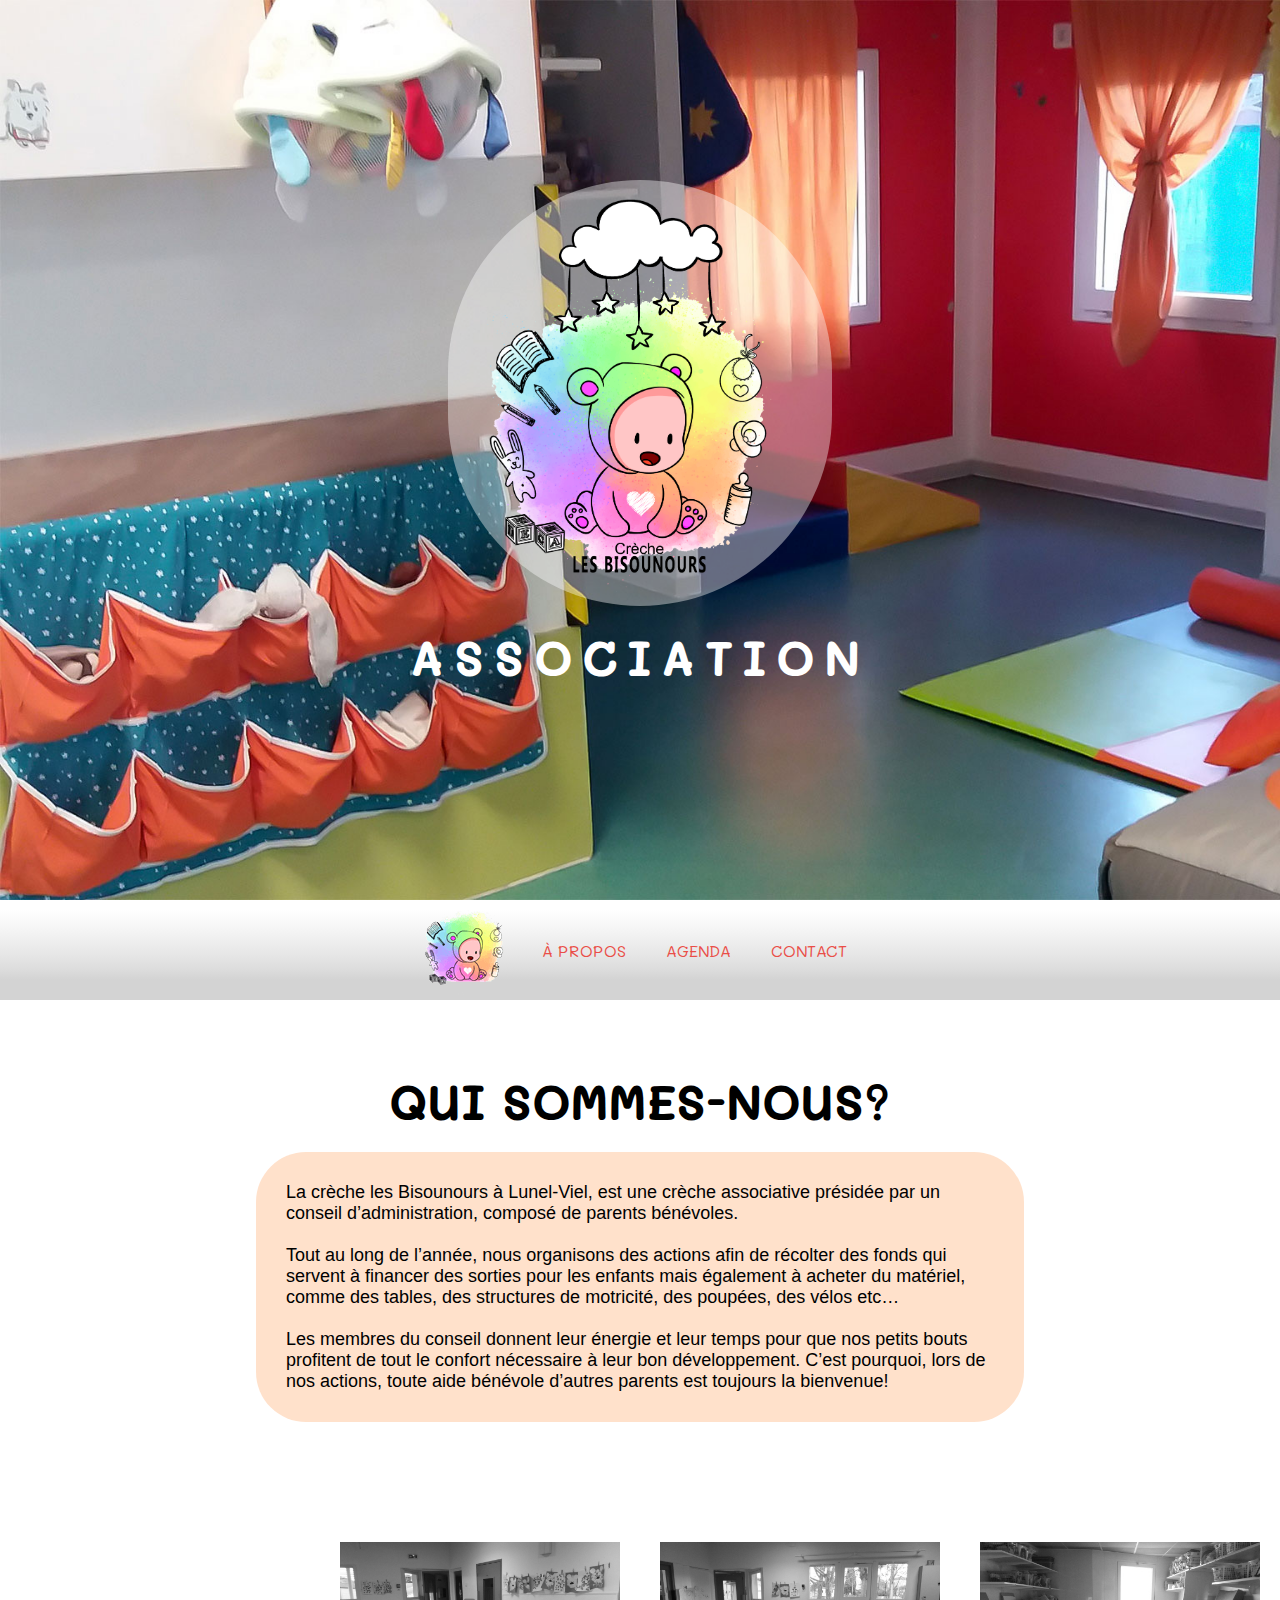
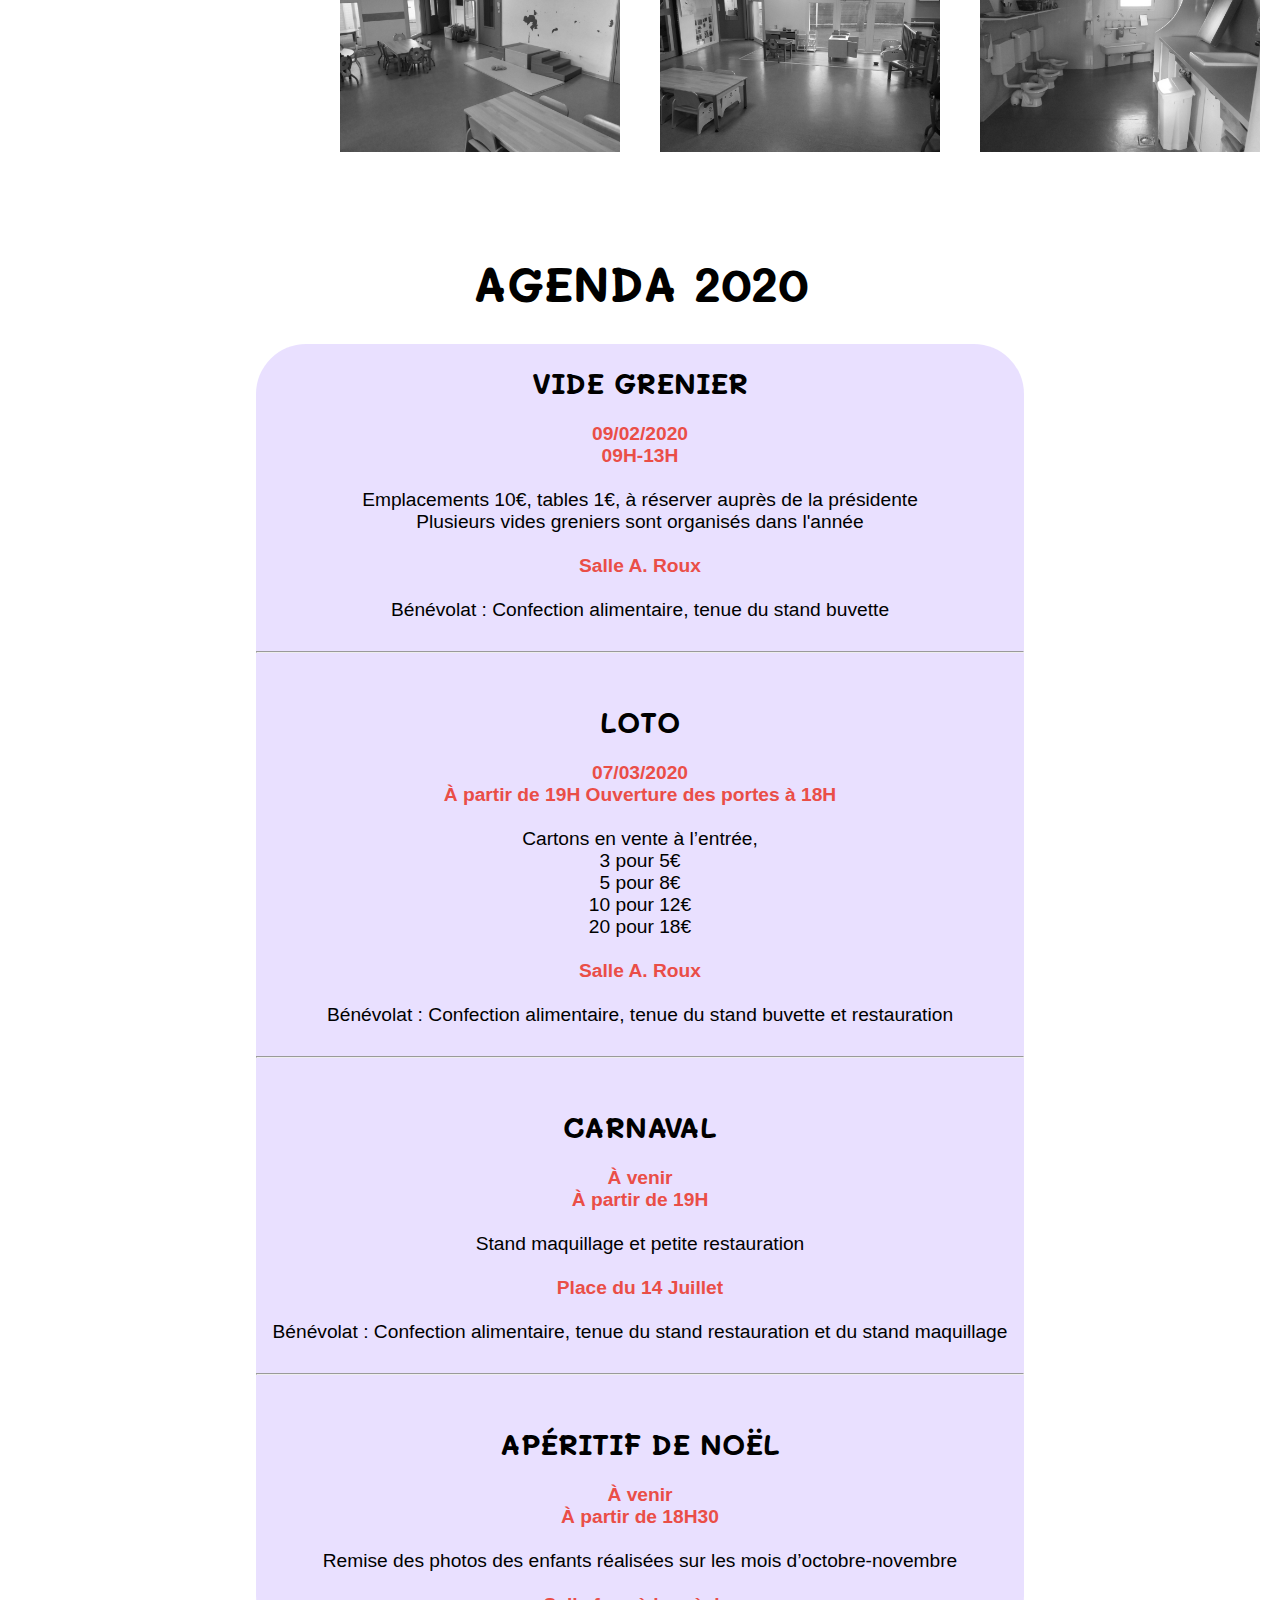
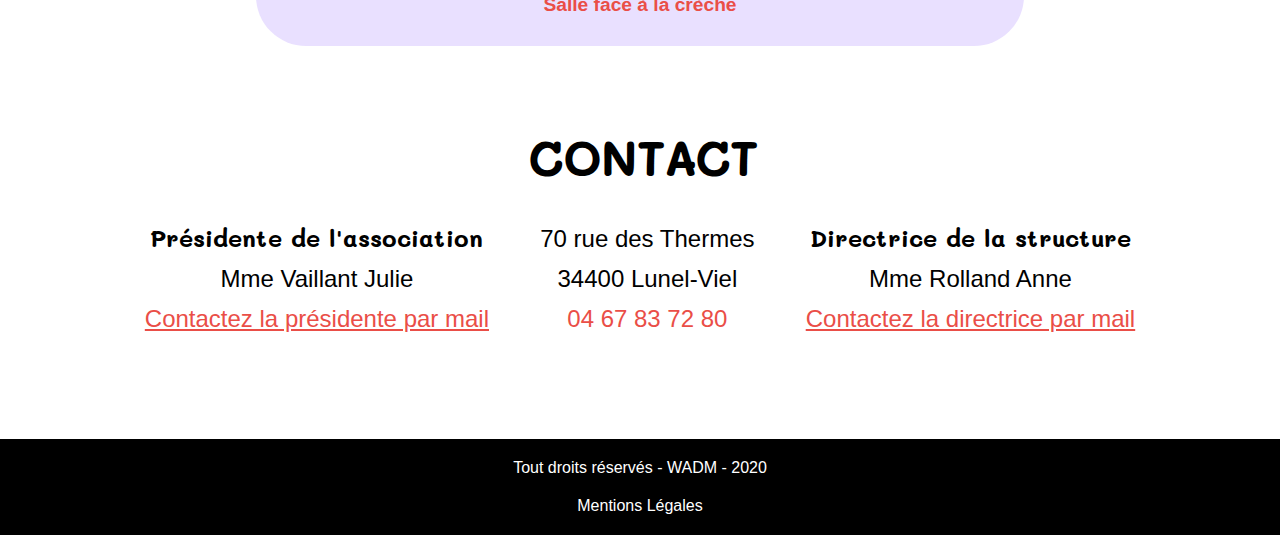
==== commit bf8f39a9: "Update index.html" ====
--- a/index.html
+++ b/index.html
@@ -3,10 +3,20 @@
 <head>
     <meta charset="UTF-8">
     <meta name="viewport" content="width=device-width, initial-scale=1">
+    <meta name="google-site-verification" content="OyoLgeA5FYST9JNf69k06RXujlihGGu5SJx3JueSL8A"/>
     <title>Association les Bisounours</title>
     <link rel="icon" type="image/png" href="assets/img/icon.png"/>
     <link rel="stylesheet" href="assets/css/style.css">
     <link href="https://fonts.googleapis.com/css?family=Mali:700&display=swap" rel="stylesheet">
+    <!-- Global site tag (gtag.js) - Google Analytics -->
+	<script async src="https://www.googletagmanager.com/gtag/js?id=UA-158699869-1"></script>
+	<script>
+	  window.dataLayer = window.dataLayer || [];
+	  function gtag(){dataLayer.push(arguments);}
+	  gtag('js', new Date());
+
+	  gtag('config', 'UA-158699869-1');
+	</script>
 </head>
 <body>
 	<div id="accueil" class="pimg1">
@@ -18,7 +28,7 @@
 	</div>
 	<div class="pattern">
 		<nav class="menu">
-			<a href="#accueil"><img class="logo-sticky" src="assets/img/logo-creche-100.png" alt=""></a>
+			<a href="#accueil"><img class="logo-sticky" src="assets/img/logo-creche-100.png" alt="small logo"></a>
 			<a class="categorie" href="#apropos">À propos</a>
 			<a class="categorie" href="#agenda">Agenda</a>
 			<a class="categorie" href="#contact">Contact</a>
@@ -27,7 +37,7 @@
 		    <h1 class="capital size">Qui sommes-nous?</h1>
 		</div>	
 		<div class="parrallax-item">	    	
-		    <p class="description">La crèche les Bisounours à Lunel-Viel, est une crèche associative présidée par un conseil d’administration, composé de parents bénévoles. <br><br>Tout au long de l’année, nous organisons des actions afin de récolter des fonds qui servent à financer des sorties pour les enfants mais également à acheter du matériel, comme des tables, des structures de motricité, des poupées, des vélos etc…<br><br>Les membres du conseil donnent leur énergie et leur temps pour que nos petits bouts profite de tout le confort nécessaire à leur bon développement. C’est pourquoi, lors de nos actions, toute aide bénévole d’autres parents est toujours la bienvenue!</p>			
+		    <p class="description">La crèche les Bisounours à Lunel-Viel, est une crèche associative présidée par un conseil d’administration, composé de parents bénévoles. <br><br>Tout au long de l’année, nous organisons des actions afin de récolter des fonds qui servent à financer des sorties pour les enfants mais également à acheter du matériel, comme des tables, des structures de motricité, des poupées, des vélos etc…<br><br>Les membres du conseil donnent leur énergie et leur temps pour que nos petits bouts profitent de tout le confort nécessaire à leur bon développement. C’est pourquoi, lors de nos actions, toute aide bénévole d’autres parents est toujours la bienvenue!</p>			
 		</div>
 		<div class="parrallax-item structure">	    	
 		    <img class="effect img2" src="assets/img/motricite.jpg" alt="motricité">
--- a/assets/css/style.css
+++ b/assets/css/style.css
@@ -4,9 +4,6 @@
 	box-sizing: border-box;
 	font-family: Roboto, sans-serif;
 }
-body {
-  width: 100vw;
- } 
 
 .parrallax-item {
 	display: flex;
@@ -38,7 +35,6 @@
 	flex-direction: column;
 	justify-content: center;
 	align-content: flex-end;
-	width: 100vw;
 	margin-top: 20vh;
 }
 .logo{
@@ -122,7 +118,6 @@
   	background-size: cover;
   	background-repeat: no-repeat;
 	min-height: 100vh;
-	width: 100vw;
 	position: relative;
 }
 
@@ -143,15 +138,12 @@
 }
 
 .effect:hover{
-	transform: scale(1.2);
-	transition: all 0.8s;
 	filter: grayscale(0);
 }
 
 /*----ACTUALITES----*/
 
 .agenda{
-	width: 100vw;
 	margin-top: 50px;
 	padding: 30px;
 }
@@ -186,14 +178,12 @@
 /*----CONTACT----*/
 
 .titre{
-	width: 100vw;
 	margin-top: 50px;
 	padding: 30px;
 	text-align: center;
 }
 .contact{
 	font-family: 'Mali', cursive;
-	width: 100vw;
 	padding-bottom: 100px;
 	text-align: center;
 }
@@ -228,7 +218,6 @@
 	display: block;
 	background-color: black;
 	min-height: 5vh;
-	width: 100vw;
 	padding-bottom: 20px;
 }
 .droits{
@@ -251,7 +240,6 @@
   	background-size: cover;
   	background-repeat: no-repeat;
 	min-height: 90vh;
-	width: 100vw;
 	position: relative;
 }
 .mentions{
@@ -277,6 +265,7 @@
 		padding-top: 30px;
 	}
 	.logo{width: 30vw;}
+	.assos{letter-spacing: initial;}
 	.menu{
 		font-size: small;
 		margin: auto;
@@ -307,7 +296,6 @@
 	.contact{
 		flex-direction: column;
 		padding-top: 20px;
-		width: 100vw;
 		margin: auto;
 		font-size: small;
 	}
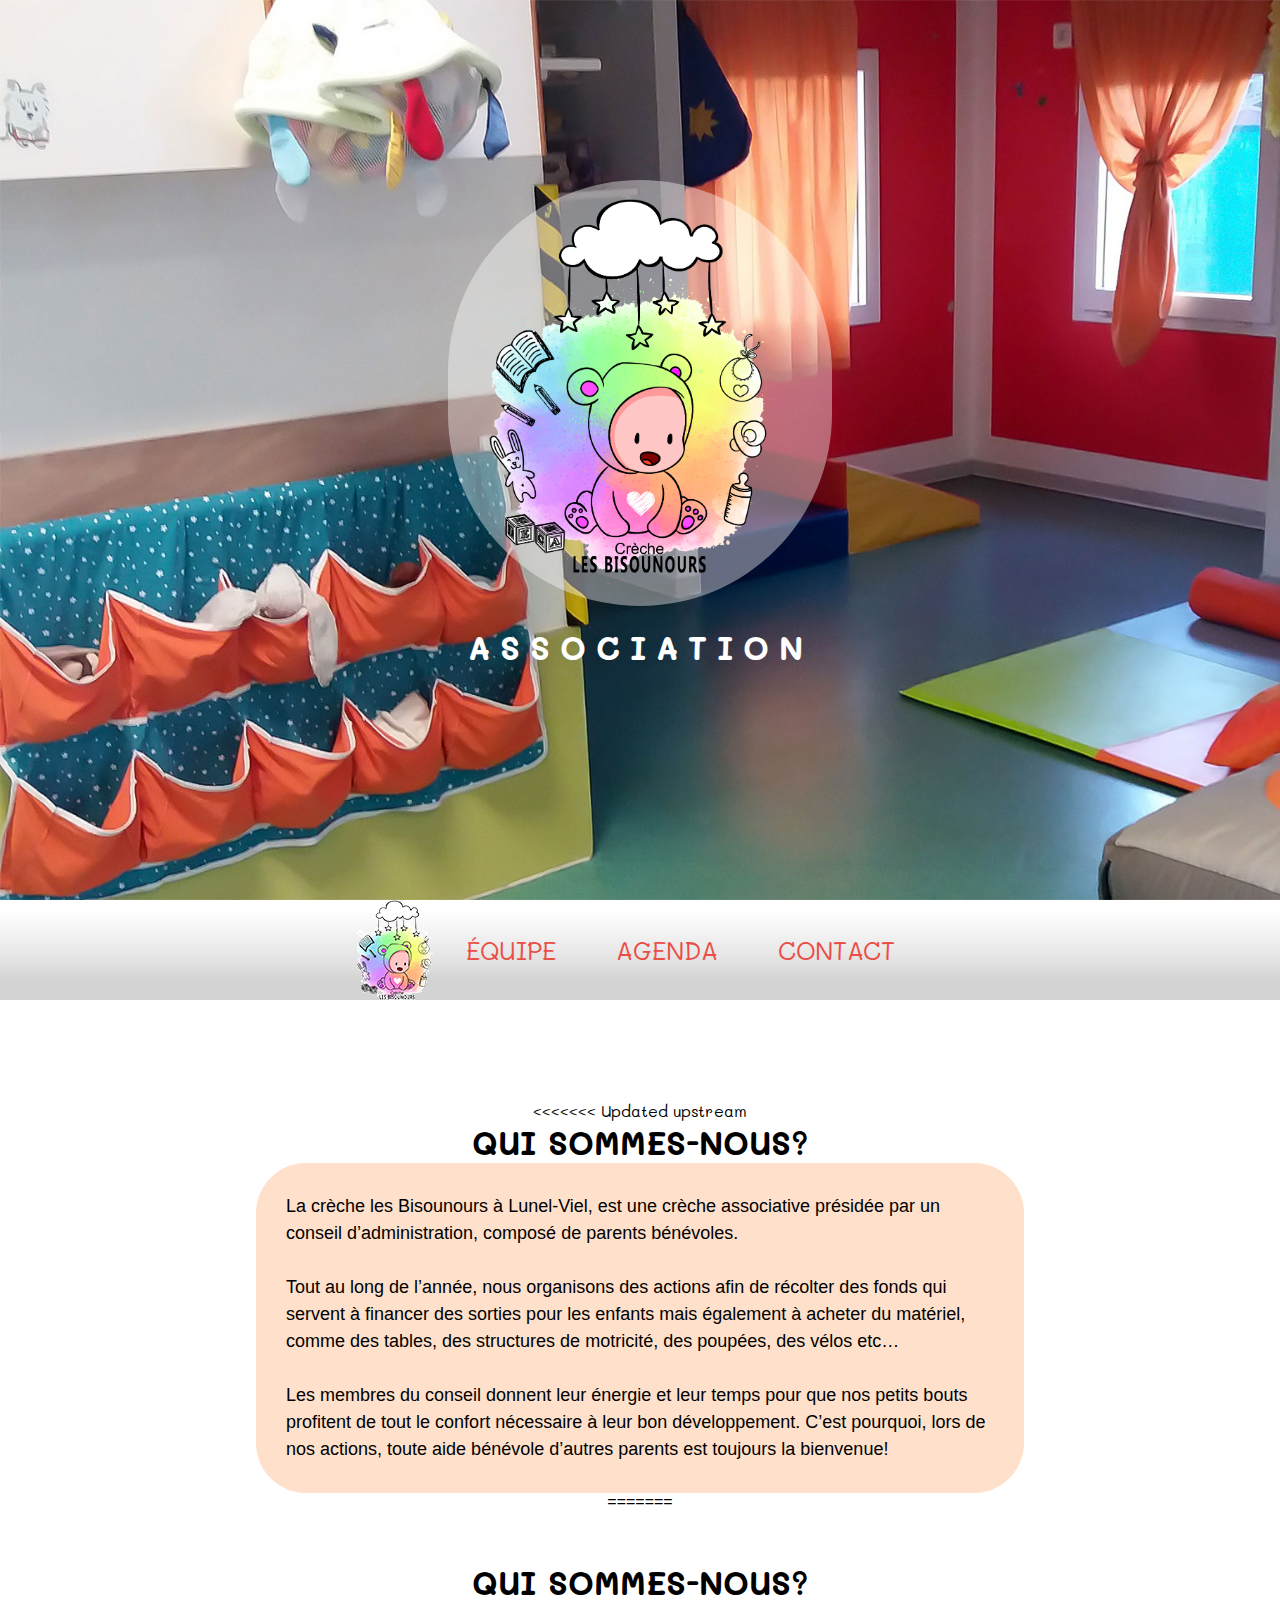
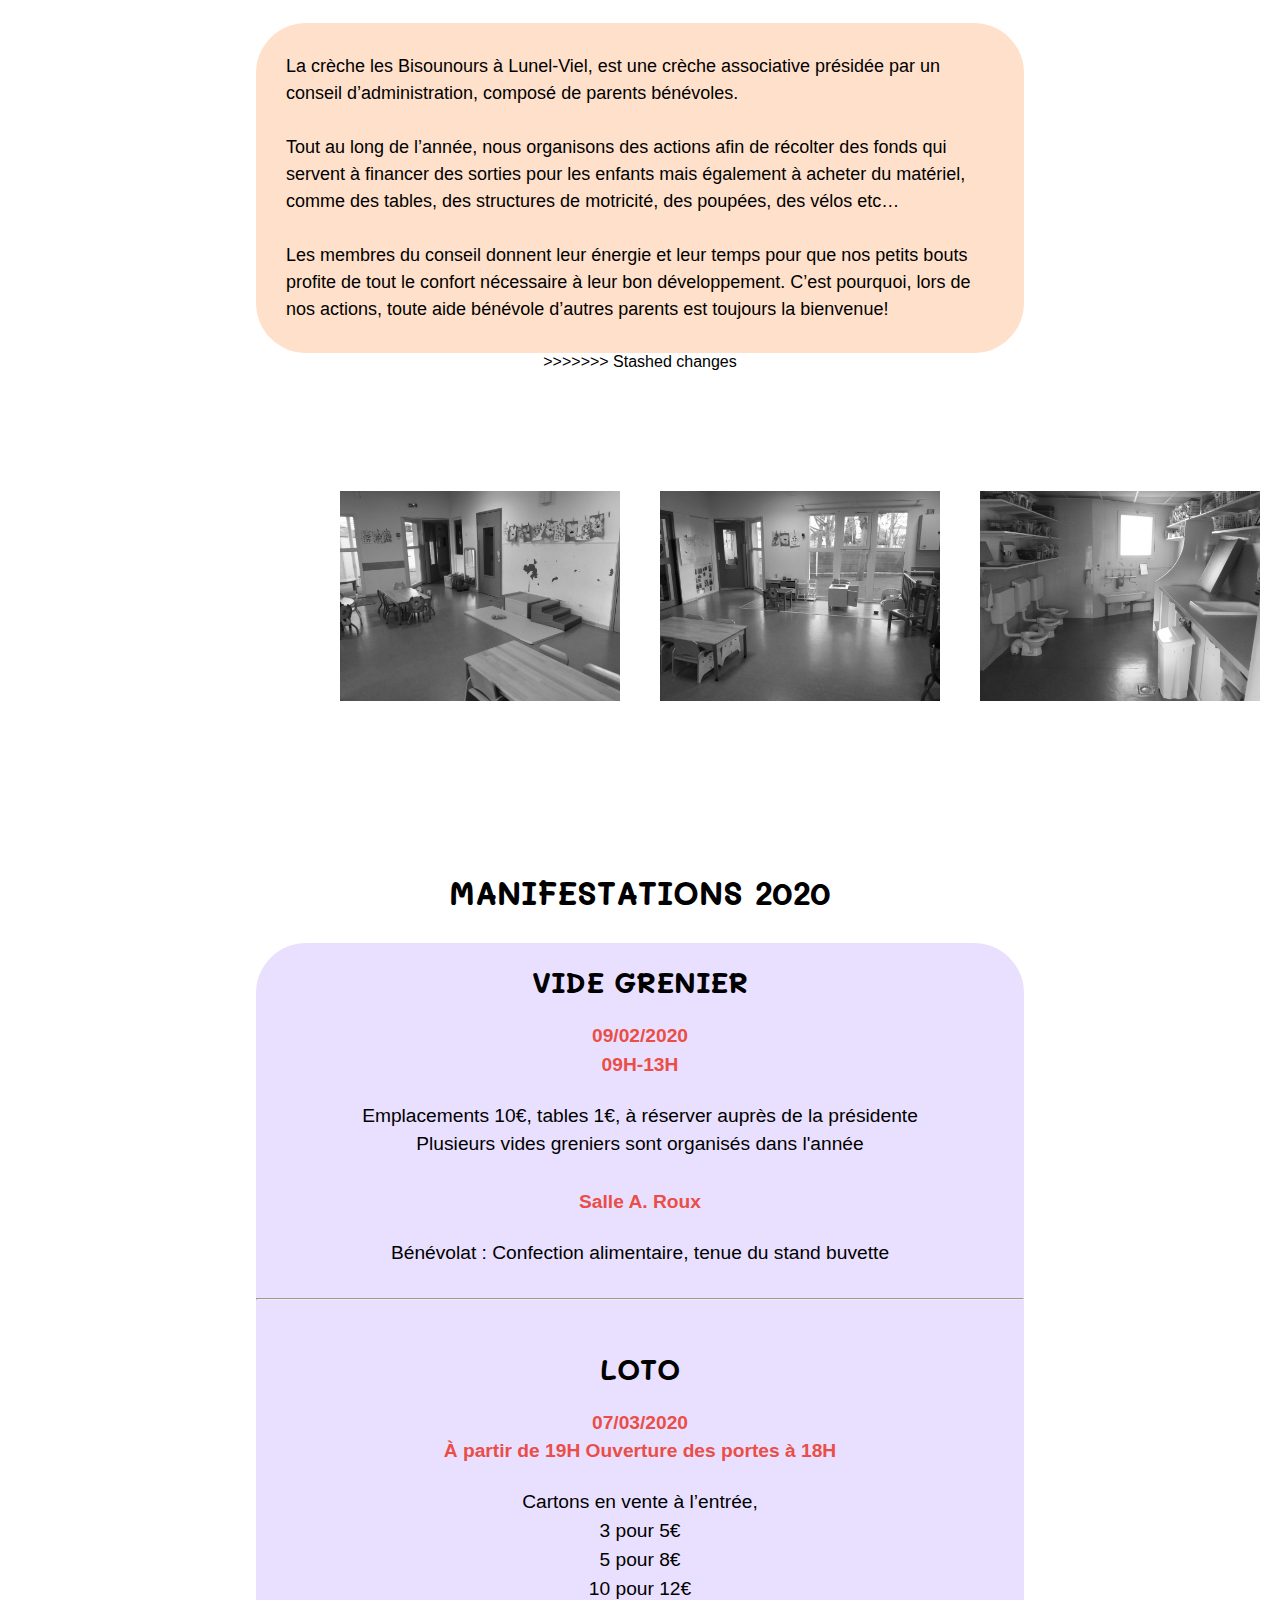
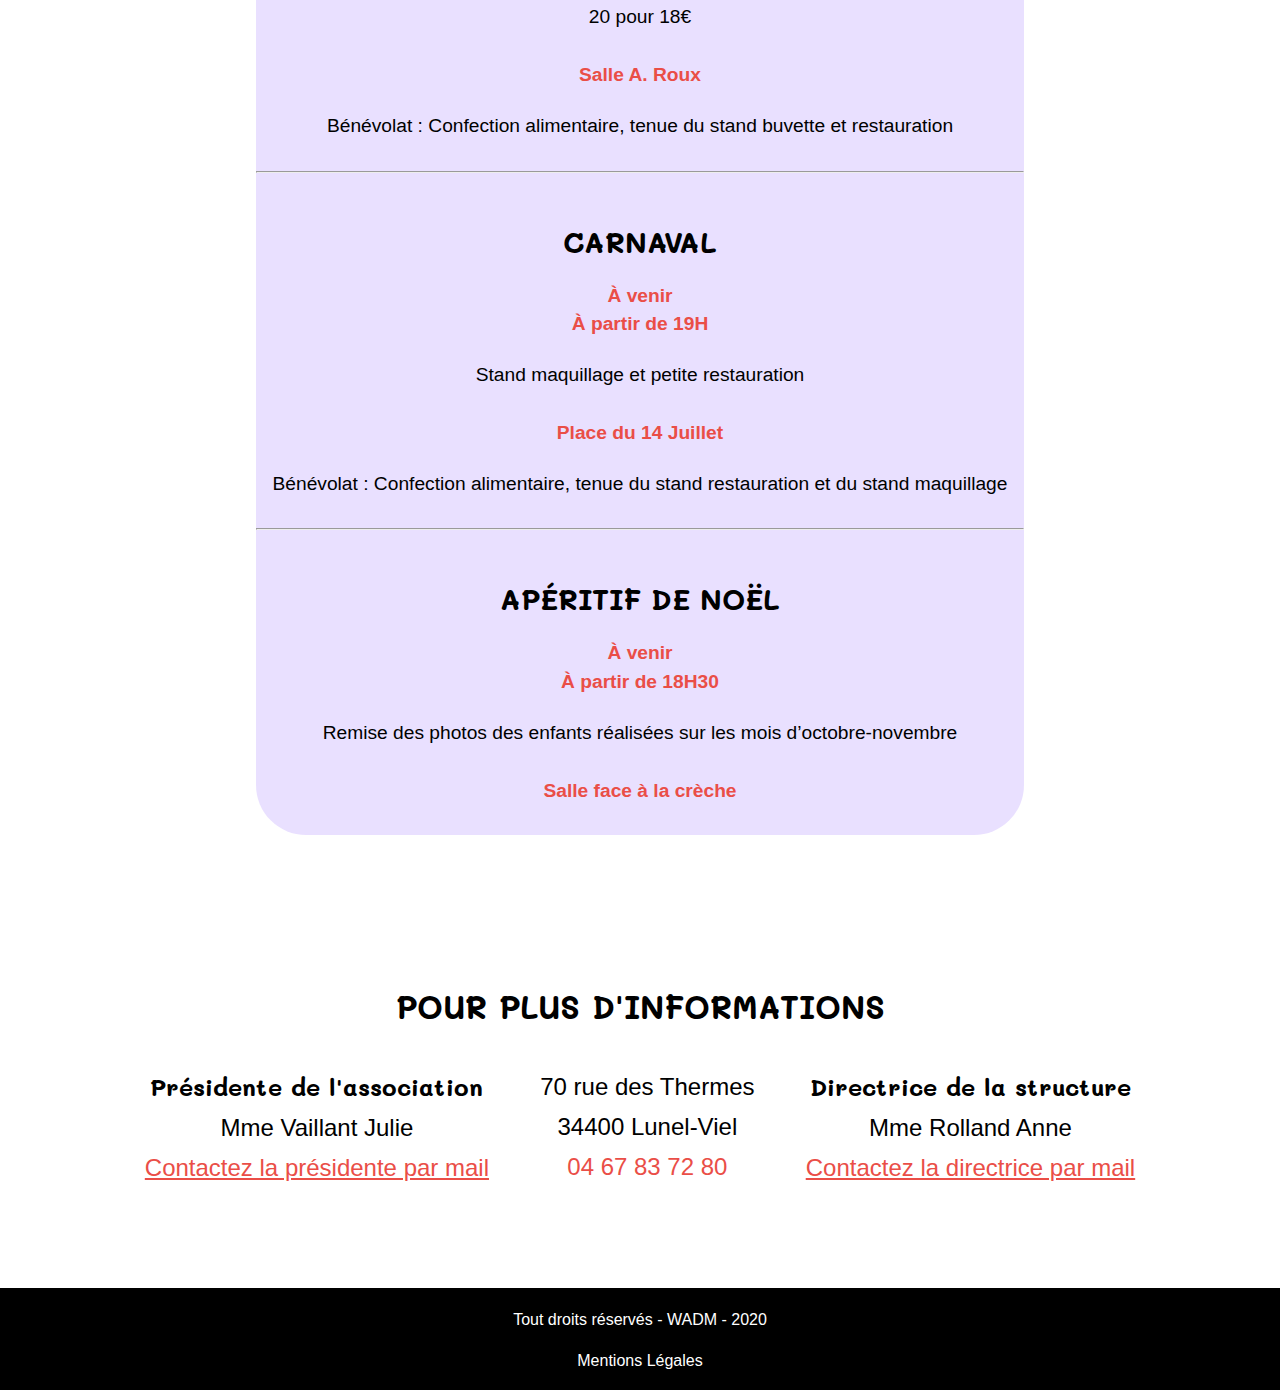
==== commit 73607d48: "Add files via upload" ====
--- a/index.html
+++ b/index.html
@@ -1,138 +1,144 @@
-<!DOCTYPE html>
-<html lang="fr">
-<head>
-    <meta charset="UTF-8">
-    <meta name="viewport" content="width=device-width, initial-scale=1">
-    <meta name="google-site-verification" content="OyoLgeA5FYST9JNf69k06RXujlihGGu5SJx3JueSL8A"/>
-    <title>Association les Bisounours</title>
-    <link rel="icon" type="image/png" href="assets/img/icon.png"/>
-    <link rel="stylesheet" href="assets/css/style.css">
-    <link href="https://fonts.googleapis.com/css?family=Mali:700&display=swap" rel="stylesheet">
-    <!-- Global site tag (gtag.js) - Google Analytics -->
-	<script async src="https://www.googletagmanager.com/gtag/js?id=UA-158699869-1"></script>
-	<script>
-	  window.dataLayer = window.dataLayer || [];
-	  function gtag(){dataLayer.push(arguments);}
-	  gtag('js', new Date());
-
-	  gtag('config', 'UA-158699869-1');
-	</script>
-</head>
-<body>
-	<div id="accueil" class="pimg1">
-		<div class="parrallax-item"></div>    
-		<section class="parrallax-item">			
-		   <img class="logo" src="assets/img/logo.png" alt="logo">
-		   <h1 class="assos size">ASSOCIATION</h1>
-		</section>
-	</div>
-	<div class="pattern">
-		<nav class="menu">
-			<a href="#accueil"><img class="logo-sticky" src="assets/img/logo-creche-100.png" alt="small logo"></a>
-			<a class="categorie" href="#apropos">À propos</a>
-			<a class="categorie" href="#agenda">Agenda</a>
-			<a class="categorie" href="#contact">Contact</a>
-		</nav>
-		<div id="apropos" class="parrallax-item presentation">
-		    <h1 class="capital size">Qui sommes-nous?</h1>
-		</div>	
-		<div class="parrallax-item">	    	
-		    <p class="description">La crèche les Bisounours à Lunel-Viel, est une crèche associative présidée par un conseil d’administration, composé de parents bénévoles. <br><br>Tout au long de l’année, nous organisons des actions afin de récolter des fonds qui servent à financer des sorties pour les enfants mais également à acheter du matériel, comme des tables, des structures de motricité, des poupées, des vélos etc…<br><br>Les membres du conseil donnent leur énergie et leur temps pour que nos petits bouts profitent de tout le confort nécessaire à leur bon développement. C’est pourquoi, lors de nos actions, toute aide bénévole d’autres parents est toujours la bienvenue!</p>			
-		</div>
-		<div class="parrallax-item structure">	    	
-		    <img class="effect img2" src="assets/img/motricite.jpg" alt="motricité">
-		    <img class="effect img1" src="assets/img/fond1.jpg" alt="coin lecture">
-		    <img class="effect img3" src="assets/img/change.jpg" alt="salle de change">  	
-		</div>
-		<div id="agenda" class="parrallax-item agenda">
-		    <h1 class="capital size">AGENDA 2020</h1>
-		</div>
-		<div class="parrallax-item actualites">
-			<div>
-				<h2 class="capital">Vide Grenier</h2><br>
-				<p class="color">09/02/2020 <br>09H-13H</p><br>
-				<p>Emplacements 10€, tables 1€, à réserver auprès de la présidente<br> Plusieurs vides greniers sont organisés dans l'année<br><br><span class="color">Salle A. Roux</span></p><br>
-				<p>Bénévolat : Confection alimentaire, tenue du stand buvette</p>
-			</div>
-			<hr>
-			<div>
-				<h2 class="capital">Loto</h2><br>
-				<p class="color">07/03/2020 <br>À partir de 19H Ouverture des portes à 18H</p><br>
-				<p>Cartons en vente à l’entrée,<br>
-								3 pour 5€<br>
-								5 pour 8€<br>
-								10 pour 12€<br> 
-								20 pour 18€<br><br><span class="color">Salle A. Roux</span>
-				</p><br>
-				<p>Bénévolat : Confection alimentaire, tenue du stand buvette et restauration</p>
-			</div>
-			<hr>
-			<div>
-				<h2 class="capital">Carnaval</h2><br>
-				<p class="color">À venir <br> À partir de 19H</p><br>
-				<p>Stand maquillage et petite restauration<br><br><span class="color">Place du 14 Juillet</span></p><br>
-				<p>Bénévolat : Confection alimentaire, tenue du stand restauration et du stand maquillage</p>
-			</div>
-			<hr>
-			<div>
-				<h2 class="capital">Apéritif de Noël</h2><br>
-				<p class="color">À venir <br>À partir de 18H30</p><br>
-				<p>Remise des photos des enfants réalisées sur les mois d’octobre-novembre <br><br><span class="color">Salle face à la crèche</span></p>
-			</div>
-		</div>
-
-		<div id="contact" class="parrallax-item titre">
-			<h1 style="padding-left: 5px;" class="capital size">Contact</h1>
-		</div>
-		<div class="parrallax-item contact">
-			<h2><span class="font">Présidente de l'association</span> <br><span class="regular">Mme Vaillant Julie</span><br><a class="mail" href="mailto:assos.bisounours34@gmail.com" >Contactez la présidente par mail</a></h2>
-			<h2 class="padright regular">70 rue des Thermes <br>34400 Lunel-Viel <br><a class="tel" href="tel:+33467837280">04 67 83 72 80</a></h2>
-			<h2><span class="font">Directrice de la structure</span> <br><span class="regular">Mme Rolland Anne</span><br><a class="mail" id="email" href=" " onclick='openMailer(this);'>Contactez la directrice par mail</a></h2>
-		</div>
-	</div>
-	<div class="parrallax-item footer">
-		<p class="droits">Tout droits réservés - WADM - 2020</p>
-		<a class="droits" href="mentions.html" target="_blank">Mentions Légales</a>	
-	</div>
-	
-	<script>
-	function decode(a) {
-	  return a.replace(/[a-zA-Z]/g, function(c){
-	    return String.fromCharCode((c <= "Z" ? 90 : 122) >= (c = c.charCodeAt(0) + 13) 
-	                               ? c : c - 26);
-	  })
-	}; 
-	function openMailer(element) {
-	var y = decode("znvygb:ovfbhabhef.perpur@benatr.se");
-	element.setAttribute("href", y);
-	element.setAttribute("onclick", "");
-	element.firstChild.nodeValue = "Contactez la directrice par mail";
-	};
-	</script>
-	<script>
-	var logo = document.querySelector('.logo-sticky')
-	var logoPosition = logo.getBoundingClientRect().top;
-	window.addEventListener('scroll', function () {
-		if (window.pageYOffset > logoPosition) {
-			logo.style.visibility = "visible";
-		} else {
-			logo.style.visibility = "hidden";
-		}
-	});
-	</script>
-
-</body>
-</html>
-
-
-
-
-
-
-
-
-
-
-
-
-
+<!DOCTYPE html>
+<html lang="fr">
+<head>
+    <meta charset="UTF-8">
+    <meta name="viewport" content="width=device-width, initial-scale=1">
+    <meta name="google-site-verification" content="OyoLgeA5FYST9JNf69k06RXujlihGGu5SJx3JueSL8A"/>
+    <title>Association les Bisounours</title>
+    <link rel="icon" type="image/png" href="assets/img/icon.png"/>
+    <link rel="stylesheet" href="assets/css/style.css">
+    <link href="https://fonts.googleapis.com/css?family=Mali:700&display=swap" rel="stylesheet">
+    <!-- Global site tag (gtag.js) - Google Analytics -->
+	<script async src="https://www.googletagmanager.com/gtag/js?id=UA-158699869-1"></script>
+	<script>
+	  window.dataLayer = window.dataLayer || [];
+	  function gtag(){dataLayer.push(arguments);}
+	  gtag('js', new Date());
+
+	  gtag('config', 'UA-158699869-1');
+	</script>
+</head>
+<body>
+	<div id="accueil" class="pimg1">
+		<div class="parrallax-item"></div>    
+		<section class="parrallax-item">			
+		   <img class="logo" src="assets/img/logo.png" alt="logo">
+		   <h1 class="assos size">ASSOCIATION</h1>
+		</section>
+	</div>
+	<nav class="menu">
+			<a href="#accueil"><img class="logo-sticky" src="assets/img/logo-creche-80-100.png" alt="small logo"></a>
+			<a class="categorie" href="#apropos">Équipe</a>
+			<a class="categorie" href="#agenda">Agenda</a>
+			<a class="categorie" href="#contact">Contact</a>
+		</nav>
+	<div class="pattern">
+		<div id="apropos" class="parrallax-item presentation">
+<<<<<<< Updated upstream
+		    <h1 class="capital size">Qui sommes-nous?</h1>
+		</div>	
+		<div class="parrallax-item">	    	
+		    <p class="description">La crèche les Bisounours à Lunel-Viel, est une crèche associative présidée par un conseil d’administration, composé de parents bénévoles. <br><br>Tout au long de l’année, nous organisons des actions afin de récolter des fonds qui servent à financer des sorties pour les enfants mais également à acheter du matériel, comme des tables, des structures de motricité, des poupées, des vélos etc…<br><br>Les membres du conseil donnent leur énergie et leur temps pour que nos petits bouts profitent de tout le confort nécessaire à leur bon développement. C’est pourquoi, lors de nos actions, toute aide bénévole d’autres parents est toujours la bienvenue!</p>			
+=======
+		    <h1 class="capital size qui">Qui sommes-nous?</h1>
+		    <p class="description">La crèche les Bisounours à Lunel-Viel, est une crèche associative présidée par un conseil d’administration, composé de parents bénévoles. <br><br>Tout au long de l’année, nous organisons des actions afin de récolter des fonds qui servent à financer des sorties pour les enfants mais également à acheter du matériel, comme des tables, des structures de motricité, des poupées, des vélos etc…<br><br>Les membres du conseil donnent leur énergie et leur temps pour que nos petits bouts profite de tout le confort nécessaire à leur bon développement. C’est pourquoi, lors de nos actions, toute aide bénévole d’autres parents est toujours la bienvenue!</p>			
+>>>>>>> Stashed changes
+		</div>
+		<div class="parrallax-item structure">	    	
+		    <img class="effect img2" src="assets/img/motricite.jpg" alt="motricité">
+		    <img class="effect img1" src="assets/img/fond1.jpg" alt="coin lecture">
+		    <img class="effect img3" src="assets/img/change.jpg" alt="salle de change">
+		</div>
+
+		<div id="agenda" class="parrallax-item">
+			<h1 class="capital size agenda">Manifestations 2020</h1>
+			<section class="parrallax-item events">
+				<div>
+					<h2 class="capital">Vide Grenier</h2><br>
+					<p class="color">09/02/2020 <br>09H-13H</p><br>
+					<p>Emplacements 10€, tables 1€, à réserver auprès de la présidente<br> Plusieurs vides greniers sont organisés dans l'année<br><br><span class="color">Salle A. Roux</span></p><br>
+					<p>Bénévolat : Confection alimentaire, tenue du stand buvette</p>
+				</div>
+				<hr>
+				<div>
+					<h2 class="capital">Loto</h2><br>
+					<p class="color">07/03/2020 <br>À partir de 19H Ouverture des portes à 18H</p><br>
+					<p>Cartons en vente à l’entrée,<br>
+									3 pour 5€<br>
+									5 pour 8€<br>
+									10 pour 12€<br> 
+									20 pour 18€<br><br><span class="color">Salle A. Roux</span>
+					</p><br>
+					<p>Bénévolat : Confection alimentaire, tenue du stand buvette et restauration</p>
+				</div>
+				<hr>
+				<div>
+					<h2 class="capital">Carnaval</h2><br>
+					<p class="color">À venir <br> À partir de 19H</p><br>
+					<p>Stand maquillage et petite restauration<br><br><span class="color">Place du 14 Juillet</span></p><br>
+					<p>Bénévolat : Confection alimentaire, tenue du stand restauration et du stand maquillage</p>
+				</div>
+				<hr>
+				<div>
+					<h2 class="capital">Apéritif de Noël</h2><br>
+					<p class="color">À venir <br>À partir de 18H30</p><br>
+					<p>Remise des photos des enfants réalisées sur les mois d’octobre-novembre <br><br><span class="color">Salle face à la crèche</span></p>
+				</div>
+			</section>
+		</div>
+
+		<div id="contact" class="parrallax-item contact">
+			<h1 class="capital size titre">Pour plus d'informations</h1>
+			<div class="wrap">
+				<h2><span class="font">Présidente de l'association</span> <br><span class="regular">Mme Vaillant Julie</span><br><a class="mail" href="mailto:assos.bisounours34@gmail.com" >Contactez la présidente par mail</a></h2>
+				<h2 class="padright regular">70 rue des Thermes <br>34400 Lunel-Viel <br><a class="tel" href="tel:+33467837280">04 67 83 72 80</a></h2>
+				<h2><span class="font">Directrice de la structure</span> <br><span class="regular">Mme Rolland Anne</span><br><a class="mail" id="email" href=" " onclick='openMailer(this);'>Contactez la directrice par mail</a></h2>
+			</div>
+		</div>
+	</div>
+	<div class="parrallax-item footer">
+		<p class="droits">Tout droits réservés - WADM - 2020</p>
+		<a class="droits" href="mentions.html" target="_blank">Mentions Légales</a>	
+	</div>
+	
+	<script>
+	function decode(a) {
+	  return a.replace(/[a-zA-Z]/g, function(c){
+	    return String.fromCharCode((c <= "Z" ? 90 : 122) >= (c = c.charCodeAt(0) + 13) 
+	                               ? c : c - 26);
+	  })
+	}; 
+	function openMailer(element) {
+	var y = decode("znvygb:ovfbhabhef.perpur@benatr.se");
+	element.setAttribute("href", y);
+	element.setAttribute("onclick", "");
+	element.firstChild.nodeValue = "Contactez la directrice par mail";
+	};
+	</script>
+	<script>
+	var logo = document.querySelector('.logo-sticky')
+	var logoPosition = logo.getBoundingClientRect().top;
+	window.addEventListener('scroll', function () {
+		if (window.pageYOffset > logoPosition) {
+			logo.style.visibility = "visible";
+		} else {
+			logo.style.visibility = "hidden";
+		}
+	});
+	</script>
+
+</body>
+</html>
+
+
+
+
+
+
+
+
+
+
+
+
+
--- a/assets/css/style.css
+++ b/assets/css/style.css
@@ -1,330 +1,372 @@
-*{
-	margin: 0;
-	padding: 0;
-	box-sizing: border-box;
-	font-family: Roboto, sans-serif;
-}
-
-.parrallax-item {
-	display: flex;
-	justify-content: center;
- 	align-items: center;
-	background-attachment: fixed;
-	background-size: cover;
-	background-repeat: no-repeat;
-	z-index: 10;
-}
-.size{font-size: -webkit-xxx-large;}
-/*----HEADER----*/
-
-.pimg1 {
-  background-image: linear-gradient(to right bottom,
-  rgba(249, 248, 119, 0),
-  rgba(0, 144, 255, 0)),
-  url("../img/coin-lecture.jpg");
-  background-attachment: fixed;
-  background-size: cover;
-  background-repeat: no-repeat;
-  min-height: 100vh;
-}
-
-/*----LOGO----*/
-
-section{
-	display: flex;
-	flex-direction: column;
-	justify-content: center;
-	align-content: flex-end;
-	margin-top: 20vh;
-}
-.logo{
-	border-radius: 400px;
-	background-color: rgba(255, 255, 255, 0.4);
-	width: 30vw;
-	margin-bottom: 20px;
-}
-.assos{
-	font-family: 'Mali', cursive;
-	letter-spacing: 10px;
-	color: white;
-}
-
-/*----MENU----*/
-
-.menu{
-	margin-bottom: 50px;
-	height: min-content;
-	text-align: center;
-	position: sticky;
-	top: 0;
-	z-index: 999;
-	display: flex;
-	justify-content: center;
-	align-items: center;
-	width: 100%;
-	background-image: linear-gradient(to top, lightgrey 20%, 50%, white 90%);
-	text-transform: uppercase;
-}
-.menu img{
-	display: flex;
-	width: 100%;
-}
-.menu img:hover{
-	background-color: #a4ff94;
-	border-radius: 10px;
-}
-.categorie:link{
-	font-family: 'Mali', cursive;
-	padding: 20px;
-	text-decoration: none;
-	color: #ea4e47;
-}
-.categorie:visited{color: #ea4e47;}
-.categorie:hover{
-	color: black;
-	background-color: #a4ff94;
-	border-radius: 10px;
-}
-
-/*----A PROPOS----*/
-
-.presentation{
-	font-family: 'Mali', cursive;
-	padding: 20px;
-	display: flex;
-	flex-direction: column;
-    justify-self: center;
-	color: black;
-	
-}
-.description{
-	font-size: large;
-	padding: 30px;
-	display: flex;
-	flex-direction: column;
-	width: 60vw;
-    justify-self: center;
-	font-family: Roboto, sans-serif;
-	background-color: rgba(255, 180, 125, 0.4);
-	border-radius: 50px;
-}
-
-.pattern{
-	flex-direction: column;
-	justify-content: center;
-	align-items: center;
-	background-image: url("../img/pattern.jpg");
-	background-attachment: fixed;
-  	background-size: cover;
-  	background-repeat: no-repeat;
-	min-height: 100vh;
-	position: relative;
-}
-
-/*----PHOTOS----*/
-
-.structure{
-	margin: auto;
-	padding-top: 100px;
-	display: flex;
-	flex-direction: row;
-    width: 50vw;
-    justify-content: space-around;
-}
-.structure img{
-	width: 50%;
-	padding: 20px;
-	filter: grayscale(100%);
-}
-
-.effect:hover{
-	filter: grayscale(0);
-}
-
-/*----ACTUALITES----*/
-
-.agenda{
-	margin-top: 50px;
-	padding: 30px;
-}
-.capital{
-	text-transform: uppercase;
-	font-weight: bold;
-	text-align: center;
-	font-family: 'Mali', cursive;
-}
-.actualites{
-	font-size: 1.2rem;
-	display: flex;
-	flex-direction: column;
-	background-color: rgba(200, 178, 254, 0.4);
-	background-size: cover;
-	border-radius: 50px;
-	width: 60vw;
-	text-align: center;
-	margin: auto;
-	padding-bottom: 30px;
-}
-.actualites h2{padding-top: 20px;}
-hr{
-	width: 100%;
-	margin: 30px;
-}
-.color{
-	color: #ea4e47;
-	font-weight: bold;
-}
-
-/*----CONTACT----*/
-
-.titre{
-	margin-top: 50px;
-	padding: 30px;
-	text-align: center;
-}
-.contact{
-	font-family: 'Mali', cursive;
-	padding-bottom: 100px;
-	text-align: center;
-}
-.padright{
-	padding-right: 4vw;
-	padding-left: 4vw;
-}
-.font{font-family: 'Mali', cursive;}
-.regular{
-	font-weight: lighter;
-}
-.contact h2{
-	line-height: 40px;
-}
-.mail:link{
-	font-weight: lighter;
-	color: #ea4e47;
-}
-.mail:visited{color: #ea4e47;}
-.mail:hover{color: #a4ff94;}
-.tel:link{
-	color: #ea4e47;
-	text-decoration: none;
-}
-.tel:hover{
-	color: #a4ff94;
-}
-
-/*----FOOTER----*/
-
-.footer{
-	display: block;
-	background-color: black;
-	min-height: 5vh;
-	padding-bottom: 20px;
-}
-.droits{
-	display: flex;
-	flex-direction: row;
-	justify-content: space-around;
-	align-items: center;
-	flex-wrap: nowrap;
-	padding-top: 20px;
-	color: white;
-	text-align: center;
-	text-decoration: none;
-}
-.pattern-mentions{
-	flex-direction: column;
-	justify-content: center;
-	align-items: center;
-	background-image: url("../img/pattern.jpg");
-	background-attachment: fixed;
-  	background-size: cover;
-  	background-repeat: no-repeat;
-	min-height: 90vh;
-	position: relative;
-}
-.mentions{
-	padding-top: 50px;
-	display: flex;
-	flex-direction: column;
-    font-size: 1.2rem;
-	width: 50vw;
-    justify-self: center;
-	font-family: Roboto, sans-serif;
-}
-
-/*----MOBILE----*/
-
-@media (max-width: 850px){
-	body{overflow-x: hidden;}
-	.pimg1{
-		min-height: 30vh;
-		background-attachment: initial;
-	}
-	section{
-		margin: auto;
-		padding-top: 30px;
-	}
-	.logo{width: 30vw;}
-	.assos{letter-spacing: initial;}
-	.menu{
-		font-size: small;
-		margin: auto;
-	}
-	.menu img{width: 50%}
-	.description{
-		width: 90vw;
-    }
-    .pattern{
-		background-image:none;
-	}
-	.structure{
-		width: 100%;
-		margin: auto;
-		flex-direction: column;
-	}
-	.structure img{
-		width: 100%;
-	}
-	.structure img:hover{
-		transform: initial;
-	}
-	.actualites{
-		width: 90vw;
-		padding-left: 5px;
-		padding-right: 5px;
-	}
-	.contact{
-		flex-direction: column;
-		padding-top: 20px;
-		margin: auto;
-		font-size: small;
-	}
-
-	.padright{
-		padding-top: 20px;
-		padding-bottom: 20px;
-		font-weight: initial;
-	}
-	.pattern-mentions{background-image: none;}
-	.mentions{
-		width: 80vw;
-		margin: auto;
-	}
-}
-
-@media (max-width: 660px){
-	.categorie:link{
-		padding: 5px;
-	}
-}
-
-
-
-
-
-
-
-
-
-
-
+*{
+	margin: 0;
+	padding: 0;
+	box-sizing: border-box;
+	font-family: Roboto, sans-serif;
+}
+
+.parrallax-item {
+	display: flex;
+	flex-direction: column;
+	justify-content: center;
+ 	align-items: center;
+	background-attachment: fixed;
+	background-size: cover;
+	background-repeat: no-repeat;
+	z-index: 10;
+}
+/*.size{font-size: -webkit-xxx-large;}*/
+/*----HEADER----*/
+
+.pimg1 {
+  background-image: linear-gradient(to right bottom,
+  rgba(249, 248, 119, 0),
+  rgba(0, 144, 255, 0)),
+  url("../img/coin-lecture.jpg");
+  background-attachment: fixed;
+  background-size: cover;
+  background-repeat: no-repeat;
+  min-height: 100vh;
+}
+
+/*----LOGO----*/
+
+section{
+	display: flex;
+	flex-direction: column;
+	justify-content: center;
+	align-content: flex-end;
+	margin-top: 20vh;
+}
+.logo{
+	border-radius: 400px;
+	background-color: rgba(255, 255, 255, 0.4);
+	width: 30vw;
+	margin-bottom: 20px;
+}
+.assos{
+	font-family: 'Mali', cursive;
+	letter-spacing: 10px;
+	color: white;
+}
+
+/*----MENU----*/
+p{line-height: 1.5}
+.menu{
+	height: min-content;
+	text-align: center;
+	position: sticky;
+	top: 0;
+	z-index: 999;
+	display: flex;
+	justify-content: center;
+	align-items: center;
+	width: 100%;
+	background-image: linear-gradient(to top, lightgrey 20%, 50%, white 90%);
+	text-transform: uppercase;
+}
+.menu img{
+	display: flex;
+	width: 100%;
+}
+.menu img:hover{
+	background-color: #a4ff94;
+	border-radius: 10px;
+}
+.categorie:link{
+	font-family: 'Mali', cursive;
+	font-size: 25px;
+	margin: 15px;
+	padding: 15px;
+	text-decoration: none;
+	color: #ea4e47;
+}
+.categorie:visited{color: #ea4e47;}
+.categorie:hover{
+	color: black;
+	background-color: #a4ff94;
+	border-radius: 10px;
+}
+
+/*----A PROPOS----*/
+
+.presentation{
+	font-family: 'Mali', cursive;
+	padding-top: 100px;
+	display: flex;
+	flex-direction: column;
+    justify-self: center;
+	color: black;
+}
+.qui{
+	padding-top: 50px;
+	padding-bottom: 20px;
+}
+.description{
+	font-size: large;
+	padding: 30px;
+	display: flex;
+	flex-direction: column;
+	width: 60vw;
+    justify-self: center;
+	font-family: Roboto, sans-serif;
+	background-color: rgba(255, 180, 125, 0.4);
+	border-radius: 50px;
+}
+
+.pattern{
+	flex-direction: column;
+	justify-content: center;
+	align-items: center;
+	background-image: url("../img/pattern.jpg");
+	background-attachment: fixed;
+  	background-size: cover;
+  	background-repeat: no-repeat;
+	min-height: 100vh;
+	position: relative;
+}
+
+/*----PHOTOS----*/
+
+.structure{
+	margin: auto;
+	padding-top: 100px;
+	display: flex;
+	flex-direction: row;
+    width: 50vw;
+    justify-content: space-around;
+}
+.structure img{
+	width: 50%;
+	padding: 20px;
+	filter: grayscale(100%);
+}
+
+.effect:hover{
+	filter: grayscale(0);
+}
+
+/*----ACTUALITES----*/
+
+.agenda{
+	display: flex;
+	flex-direction: column;
+	margin-top: 50px;
+	padding-top: 100px;
+	padding-bottom: 30px;
+}
+.capital{
+	text-transform: uppercase;
+	font-weight: bold;
+	text-align: center;
+	font-family: 'Mali', cursive;
+}
+.events{
+	font-size: 1.2rem;
+	display: flex;
+	flex-direction: column;
+	background-color: rgba(200, 178, 254, 0.4);
+	background-size: cover;
+	border-radius: 50px;
+	width: 60vw;
+	text-align: center;
+	margin: auto;
+	padding-bottom: 30px;
+}
+.events h2{padding-top: 20px;}
+hr{
+	width: 100%;
+	margin: 30px;
+}
+.color{
+	color: #ea4e47;
+	font-weight: bold;
+}
+
+/*----CONTACT----*/
+
+.titre{
+	margin-top: 50px;
+	padding-top: 100px;
+	padding-bottom: 40px;
+	text-align: center;
+}
+.contact{
+	font-family: 'Mali', cursive;
+	padding-bottom: 100px;
+	text-align: center;
+}
+.wrap{
+	display: flex;
+	flex-direction: row}
+.padright{
+	padding-right: 4vw;
+	padding-left: 4vw;
+}
+.font{font-family: 'Mali', cursive;}
+.regular{
+	font-weight: lighter;
+}
+.contact h2{
+	line-height: 40px;
+}
+.mail:link{
+	font-weight: lighter;
+	color: #ea4e47;
+}
+.mail:visited{color: #ea4e47;}
+.mail:hover{color: #a4ff94;}
+.tel:link{
+	color: #ea4e47;
+	text-decoration: none;
+}
+.tel:hover{
+	color: #a4ff94;
+}
+/*----FOOTER----*/
+
+.footer{
+	display: block;
+	background-color: black;
+	min-height: 5vh;
+	padding-bottom: 20px;
+}
+.droits{
+	display: flex;
+	flex-direction: row;
+	justify-content: space-around;
+	align-items: center;
+	flex-wrap: nowrap;
+	padding-top: 20px;
+	color: white;
+	text-align: center;
+	text-decoration: none;
+}
+.pattern-mentions{
+	flex-direction: column;
+	justify-content: center;
+	align-items: center;
+	background-image: url("../img/pattern.jpg");
+	background-attachment: fixed;
+  	background-size: cover;
+  	background-repeat: no-repeat;
+	min-height: 90vh;
+	position: relative;
+}
+.mentions{
+	padding-top: 50px;
+	display: flex;
+	flex-direction: column;
+    font-size: 1.2rem;
+	width: 50vw;
+    justify-self: center;
+	font-family: Roboto, sans-serif;
+}
+
+/*----MOBILE----*/
+
+@media (max-width: 850px){
+	body{overflow-x: hidden;}
+	.pimg1{
+		min-height: 30vh;
+		background-attachment: initial;
+	}
+	section{
+		margin: auto;
+		padding-top: 30px;
+	}
+	.logo{width: 30vw;}
+	.assos{letter-spacing: initial;}
+	.menu{
+		font-size: small;
+		margin: auto;
+	}
+	.logo-sticky{
+		width: 100%;
+	}
+	.description{
+		width: 90vw;
+    }
+    .pattern{
+		background-image:none;
+	}
+	.structure{
+		width: 100%;
+		margin: auto;
+		flex-direction: column;
+	}
+	.structure img{
+		width: 100%;
+	}
+	.structure img:hover{
+		transform: initial;
+	}
+	.actualites{
+		width: 90vw;
+		padding-left: 5px;
+		padding-right: 5px;
+	}
+	.wrap{
+		flex-direction: column;
+		padding-top: 20px;
+		margin: auto;
+		font-size: small;
+	}
+
+	.padright{
+		padding-top: 20px;
+		padding-bottom: 20px;
+		font-weight: initial;
+	}
+	.pattern-mentions{background-image: none;}
+	.mentions{
+		width: 80vw;
+		margin: auto;
+	}
+}
+
+@media (max-width: 660px){
+	.categorie:link{
+		font-size: 15px;
+		padding: 5px;
+		margin: 5px 10px 5px 5px;
+	}
+	.logo-sticky{
+		width: 10vh;
+		margin: 0;
+		padding:0;
+	}
+	h1{font-size: 1.8em;}
+	p{line-height: 1.5}
+	
+	.presentation{
+		padding-top: 50px;
+	}
+	.description{
+		width: 100%;
+		border-radius: 0;
+		padding: 20px;
+	}
+	.agenda{
+		margin-top: 0;
+	}
+	.contact{
+		margin: 0;
+	}
+	.events{
+		width: 100%;
+		border-radius: 0;
+		padding: 30px;
+	}
+}
+
+
+
+
+
+
+
+
+
+
+
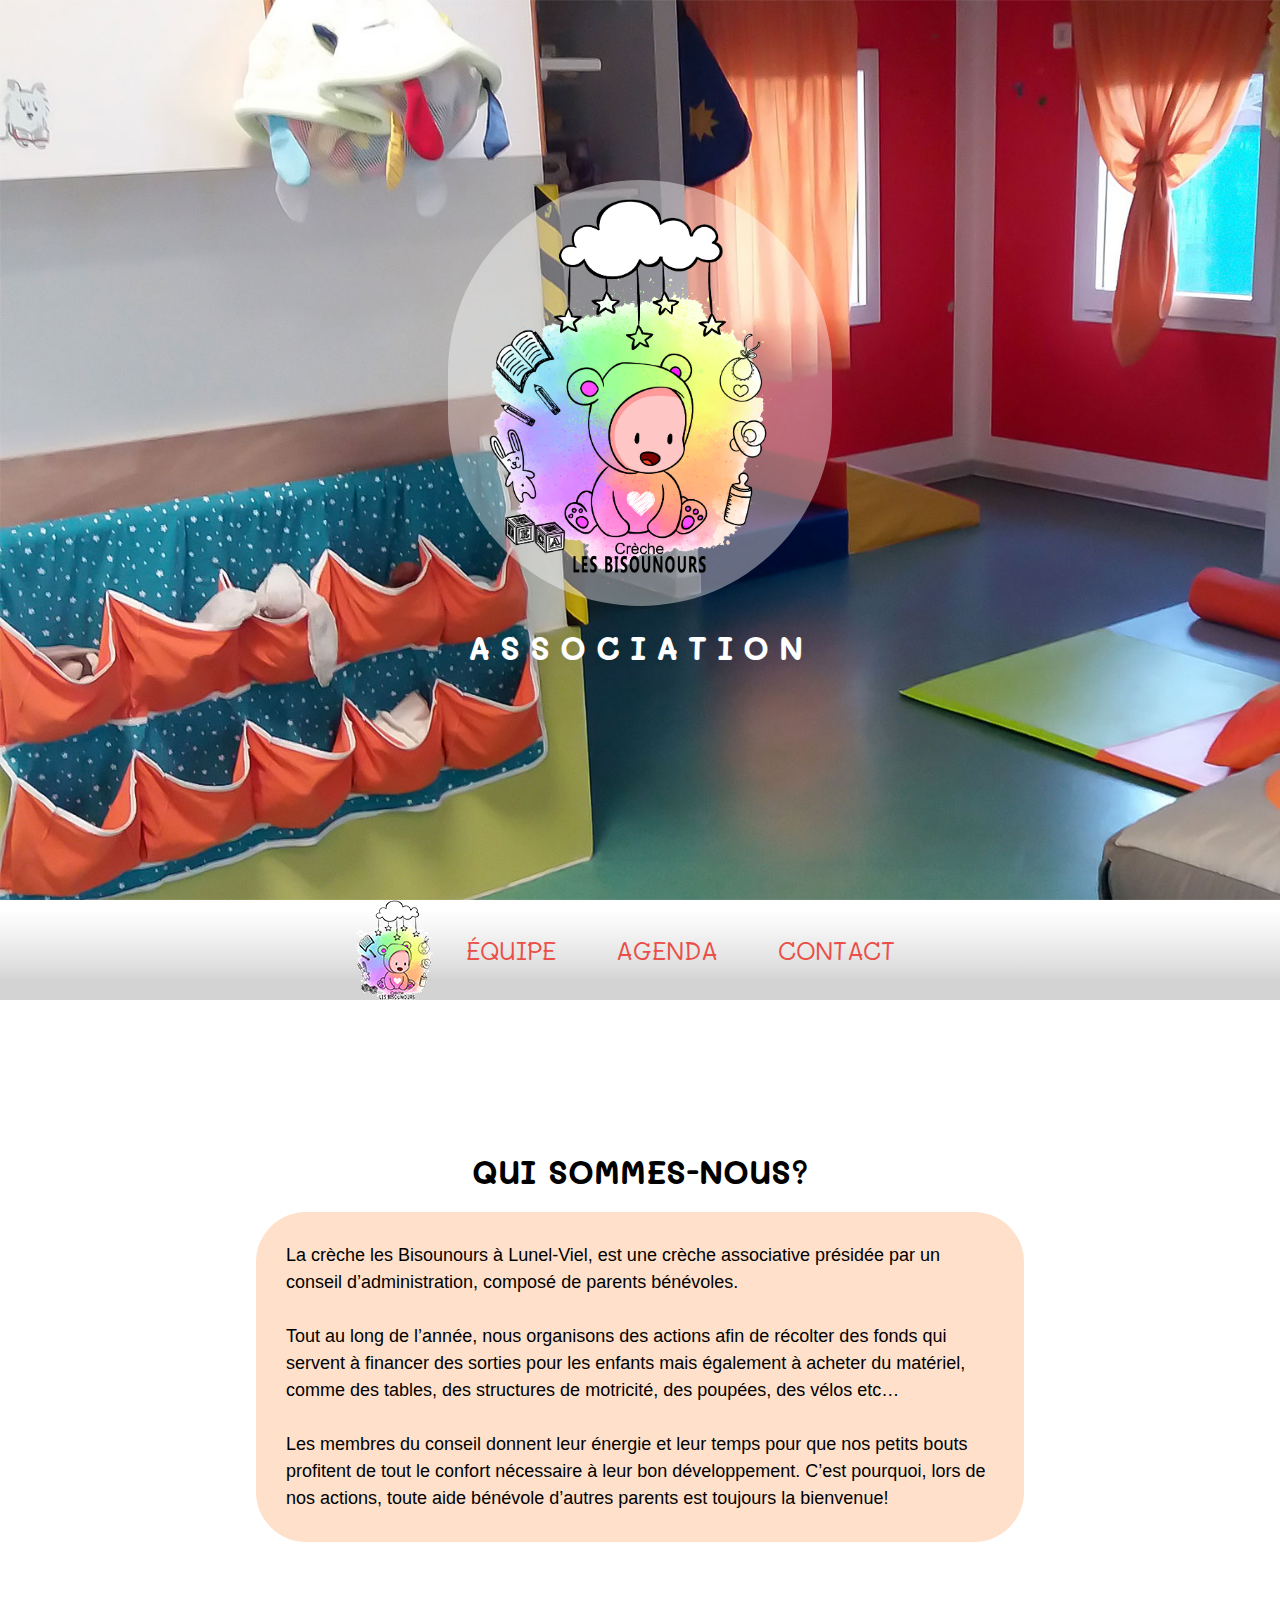
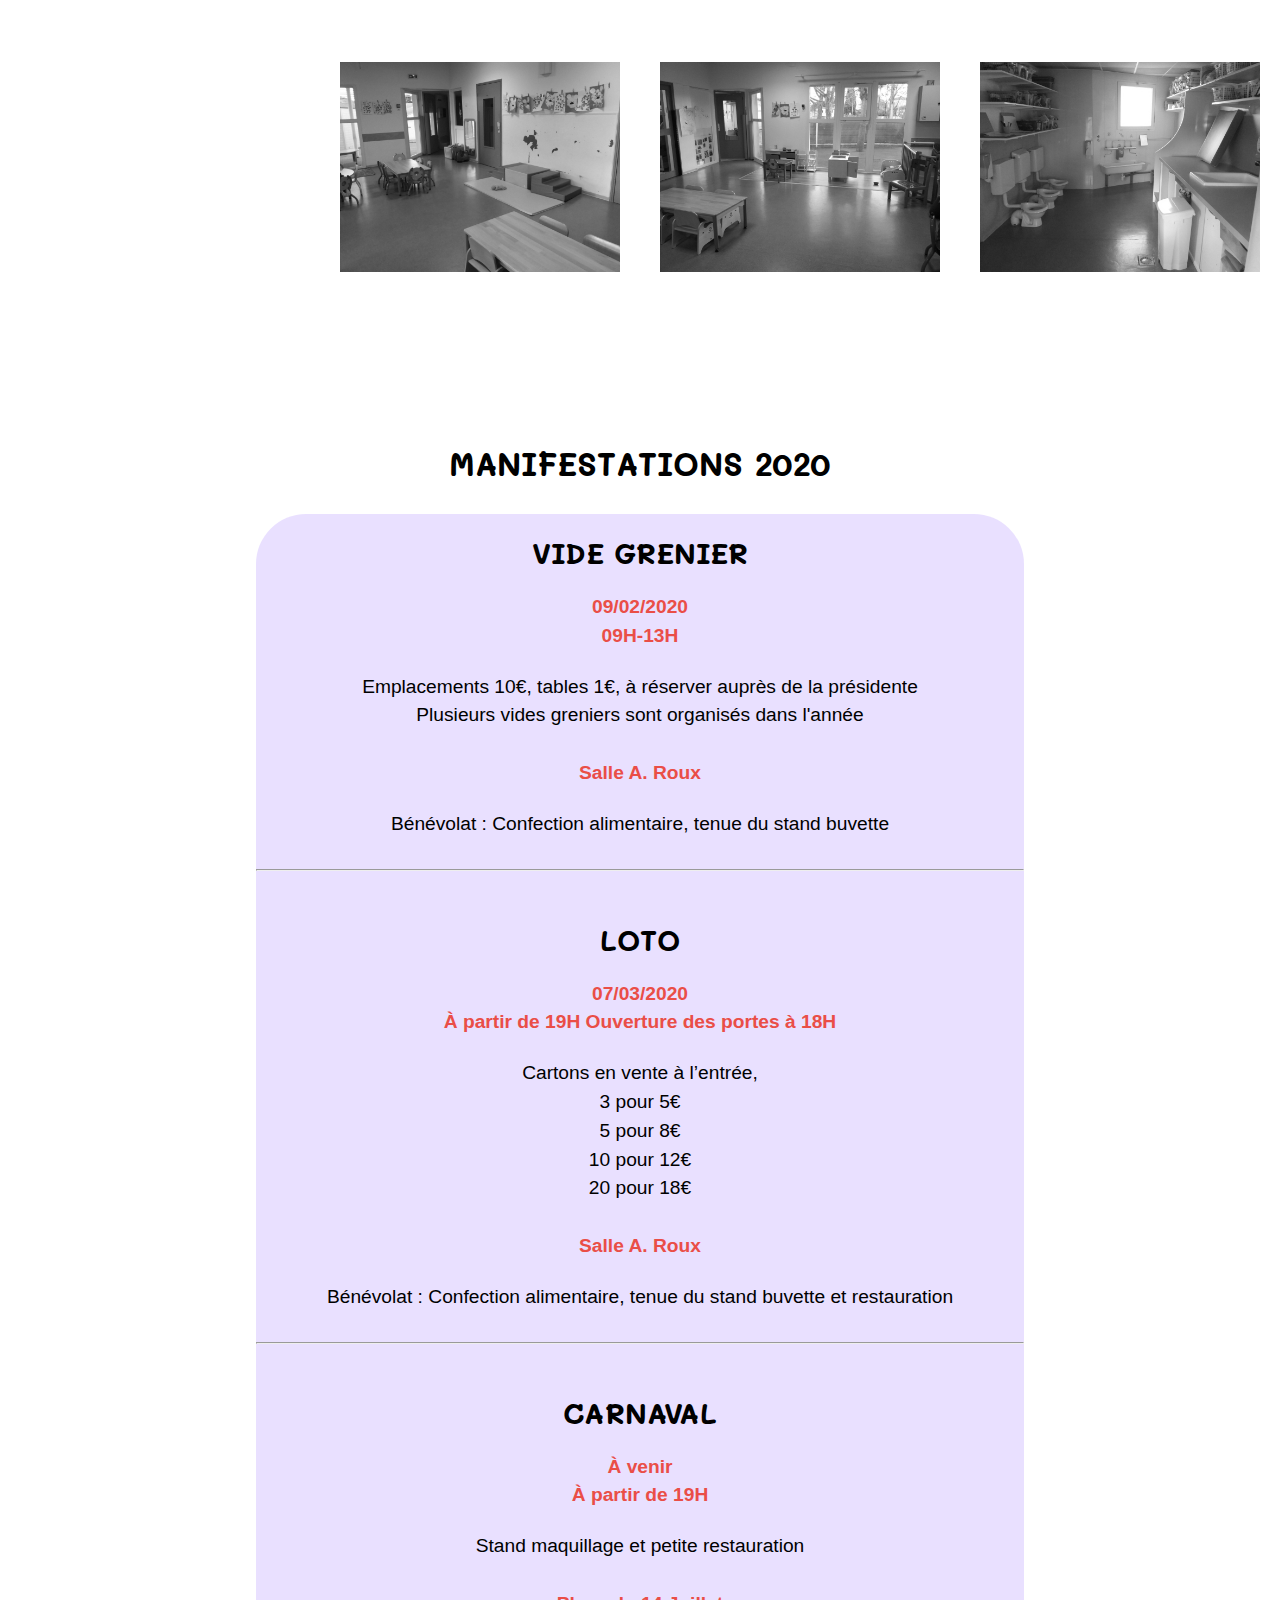
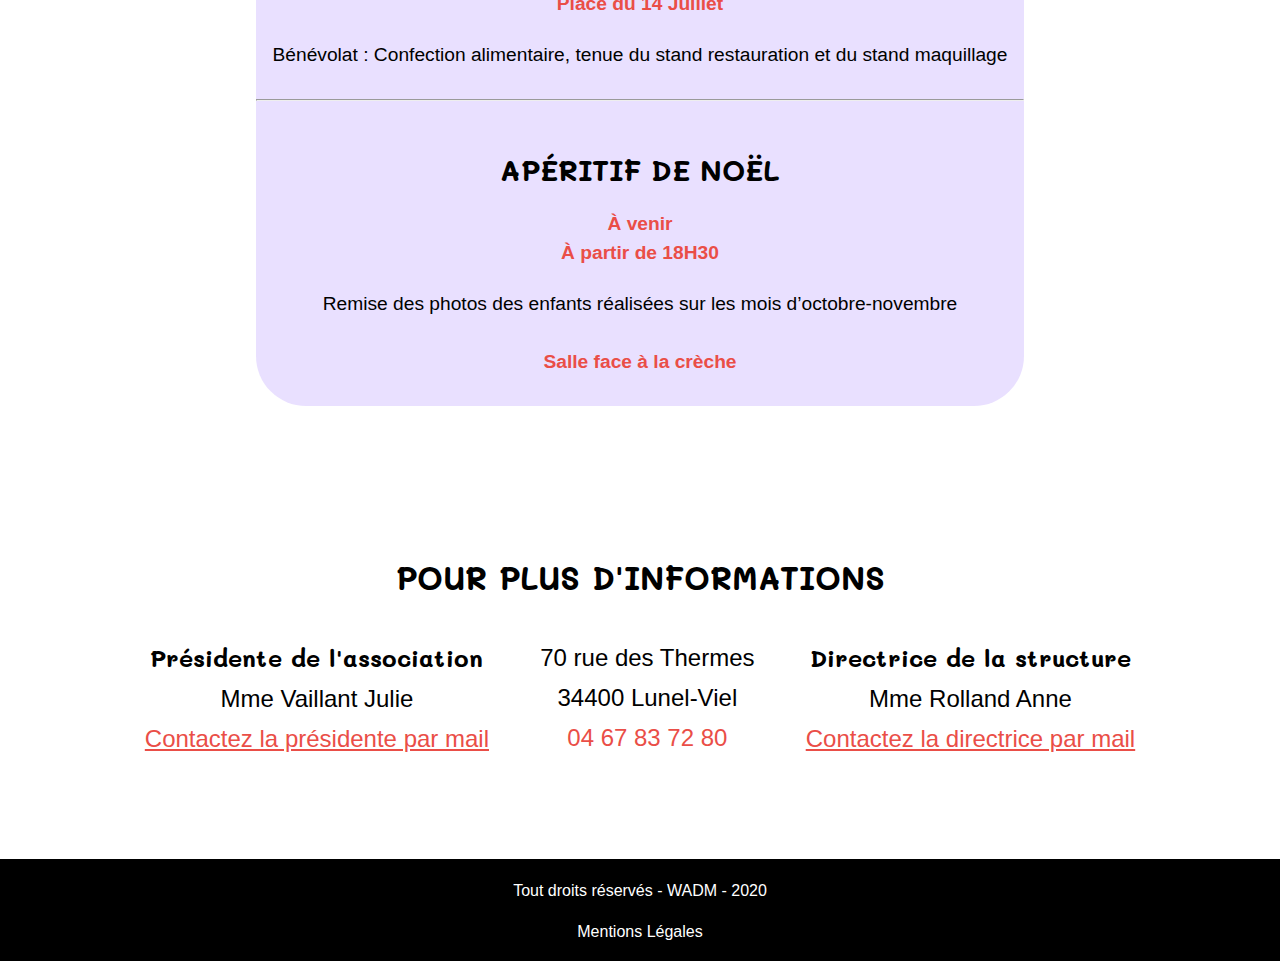
==== commit 5ebf4a1d: "Add files via upload" ====
--- a/index.html
+++ b/index.html
@@ -34,15 +34,10 @@
 		</nav>
 	<div class="pattern">
 		<div id="apropos" class="parrallax-item presentation">
-<<<<<<< Updated upstream
-		    <h1 class="capital size">Qui sommes-nous?</h1>
-		</div>	
+		    <h1 class="capital size qui">Qui sommes-nous?</h1>
+		</div>
 		<div class="parrallax-item">	    	
-		    <p class="description">La crèche les Bisounours à Lunel-Viel, est une crèche associative présidée par un conseil d’administration, composé de parents bénévoles. <br><br>Tout au long de l’année, nous organisons des actions afin de récolter des fonds qui servent à financer des sorties pour les enfants mais également à acheter du matériel, comme des tables, des structures de motricité, des poupées, des vélos etc…<br><br>Les membres du conseil donnent leur énergie et leur temps pour que nos petits bouts profitent de tout le confort nécessaire à leur bon développement. C’est pourquoi, lors de nos actions, toute aide bénévole d’autres parents est toujours la bienvenue!</p>			
-=======
-		    <h1 class="capital size qui">Qui sommes-nous?</h1>
-		    <p class="description">La crèche les Bisounours à Lunel-Viel, est une crèche associative présidée par un conseil d’administration, composé de parents bénévoles. <br><br>Tout au long de l’année, nous organisons des actions afin de récolter des fonds qui servent à financer des sorties pour les enfants mais également à acheter du matériel, comme des tables, des structures de motricité, des poupées, des vélos etc…<br><br>Les membres du conseil donnent leur énergie et leur temps pour que nos petits bouts profite de tout le confort nécessaire à leur bon développement. C’est pourquoi, lors de nos actions, toute aide bénévole d’autres parents est toujours la bienvenue!</p>			
->>>>>>> Stashed changes
+		    <p class="description">La crèche les Bisounours à Lunel-Viel, est une crèche associative présidée par un conseil d’administration, composé de parents bénévoles. <br><br>Tout au long de l’année, nous organisons des actions afin de récolter des fonds qui servent à financer des sorties pour les enfants mais également à acheter du matériel, comme des tables, des structures de motricité, des poupées, des vélos etc…<br><br>Les membres du conseil donnent leur énergie et leur temps pour que nos petits bouts profitent de tout le confort nécessaire à leur bon développement. C’est pourquoi, lors de nos actions, toute aide bénévole d’autres parents est toujours la bienvenue!</p>
 		</div>
 		<div class="parrallax-item structure">	    	
 		    <img class="effect img2" src="assets/img/motricite.jpg" alt="motricité">
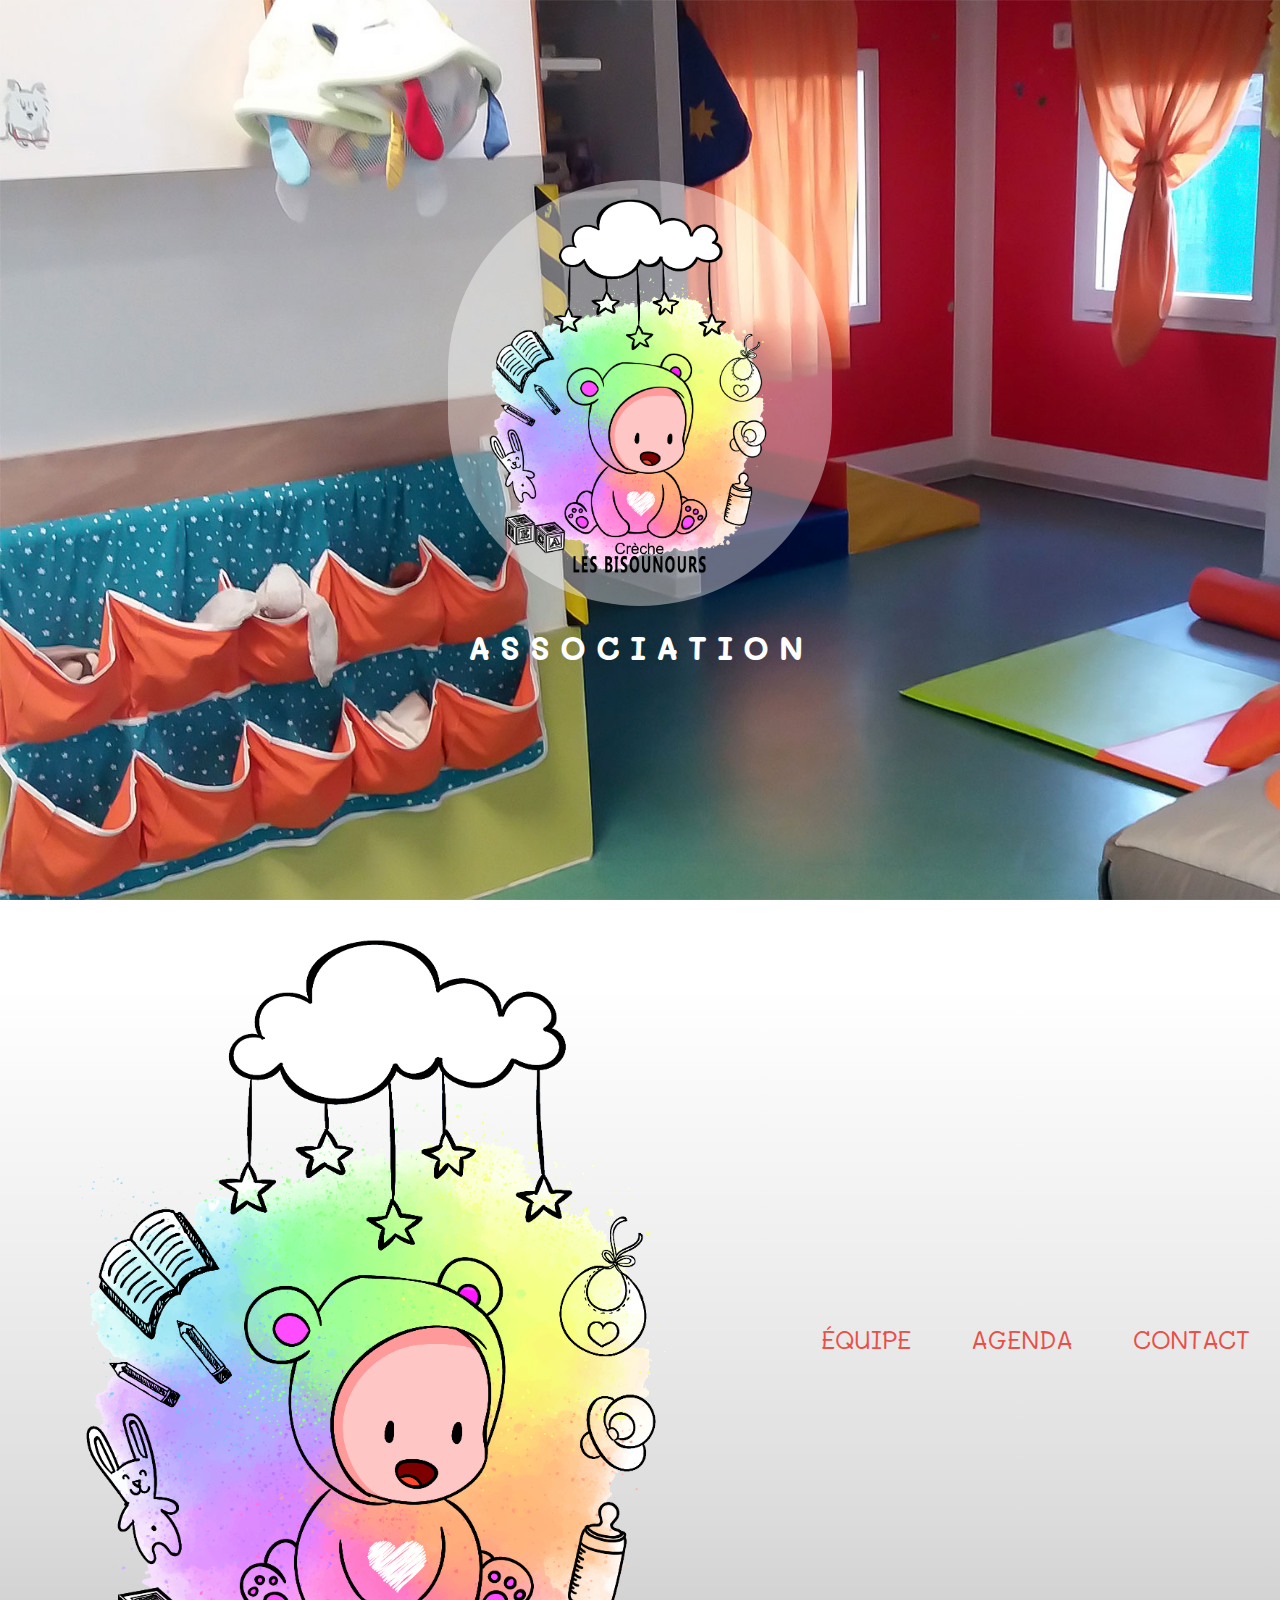
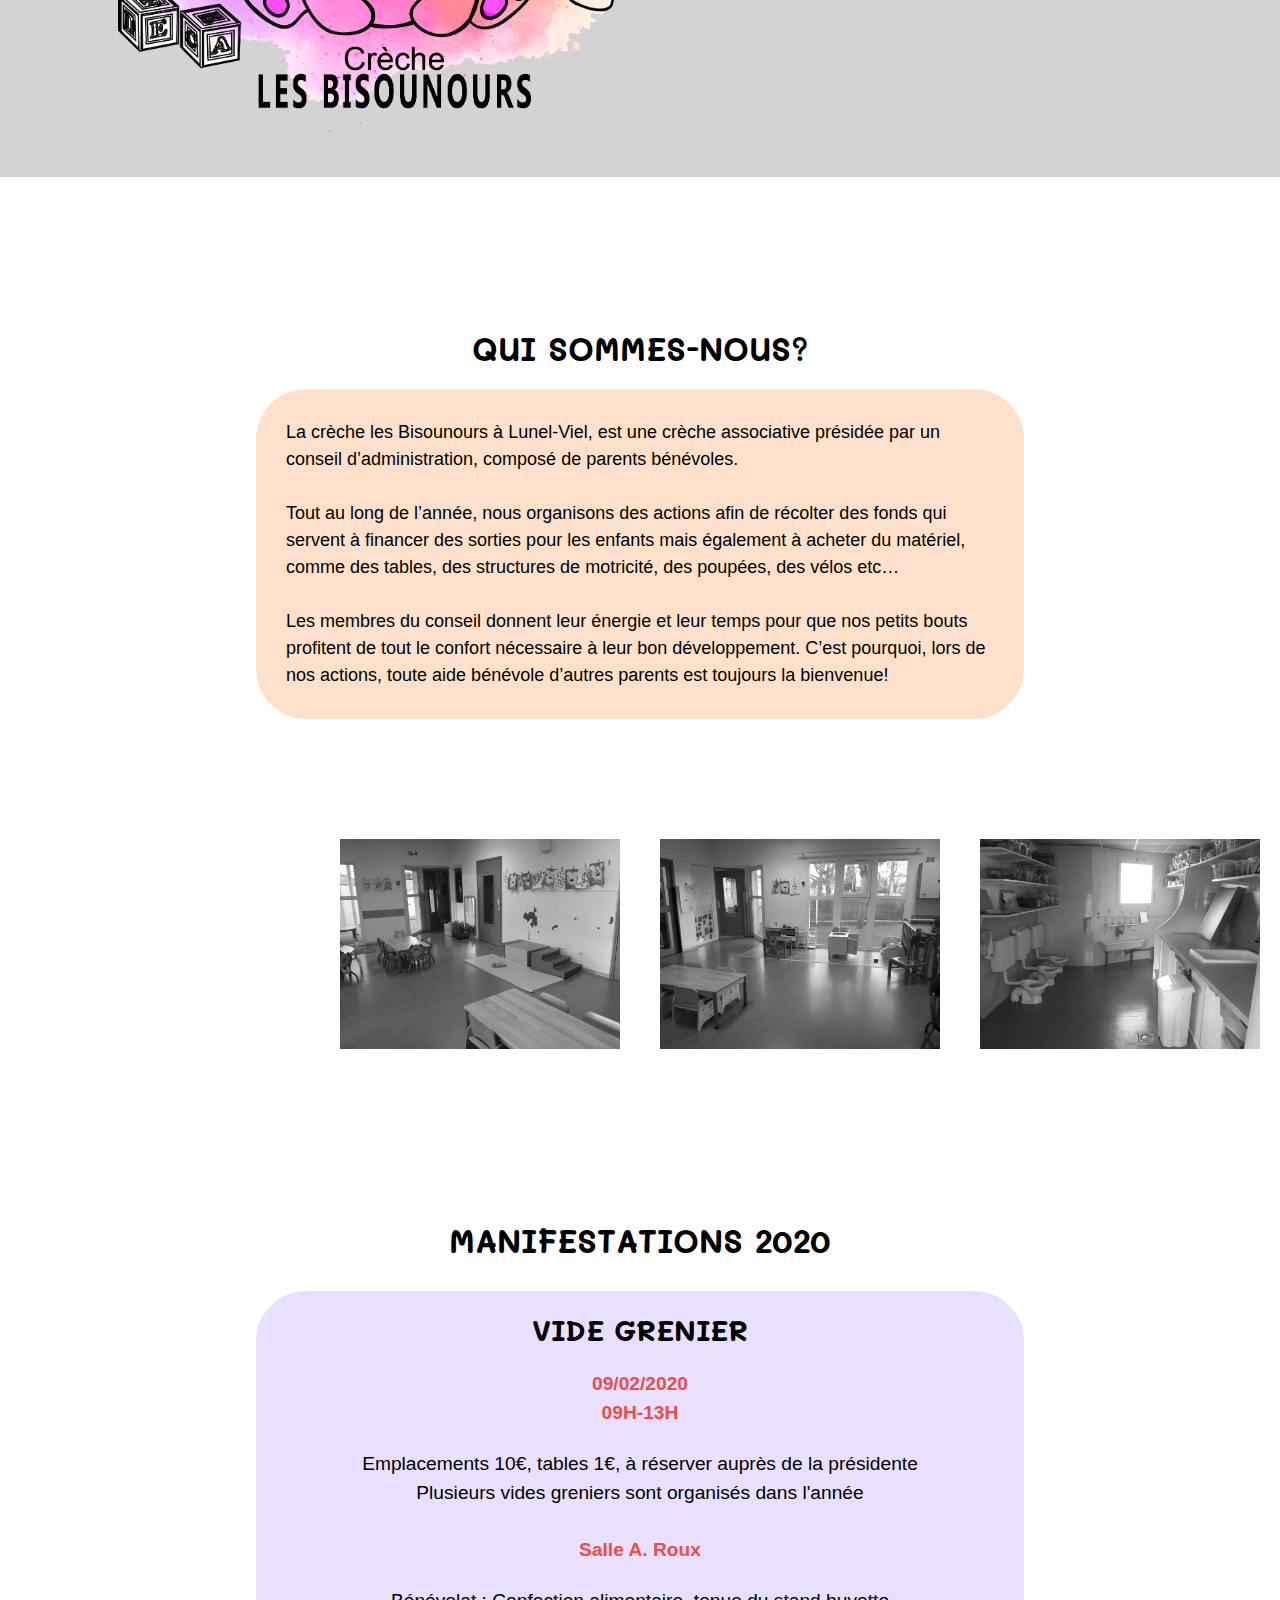
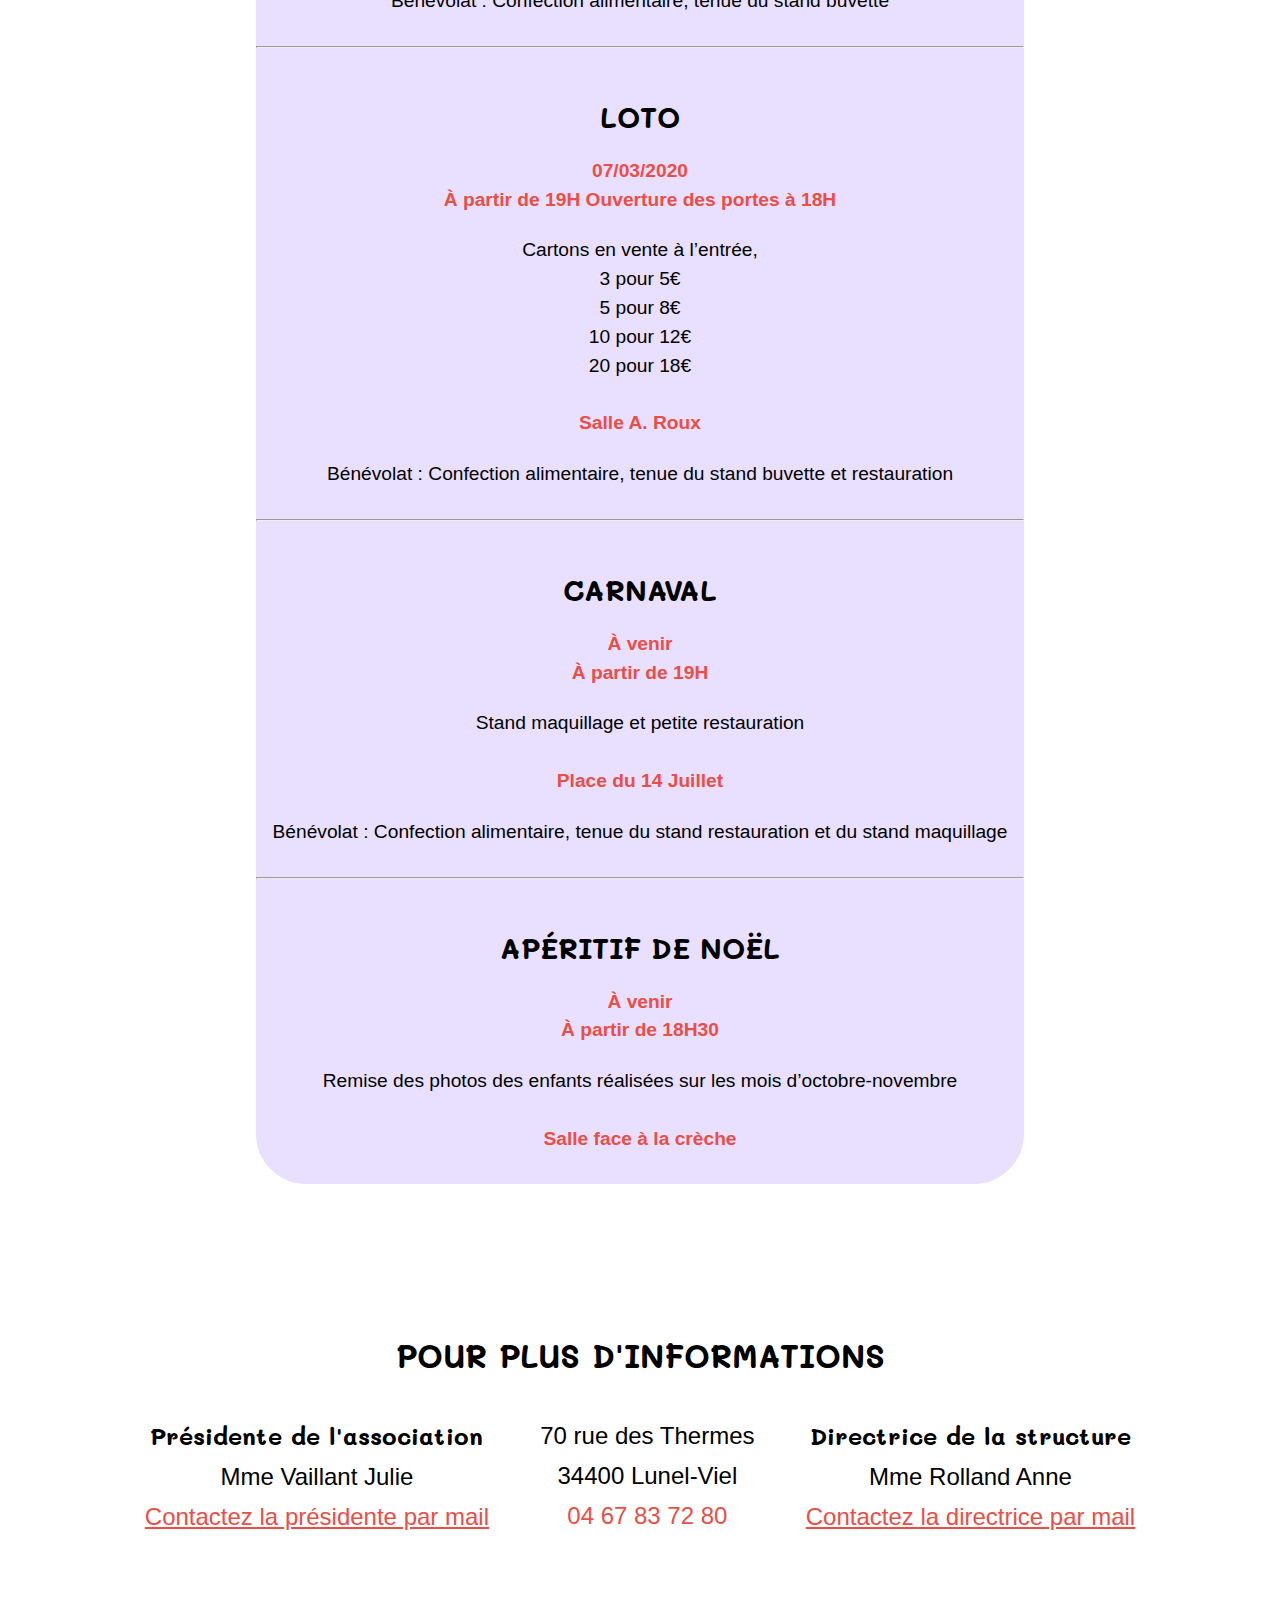
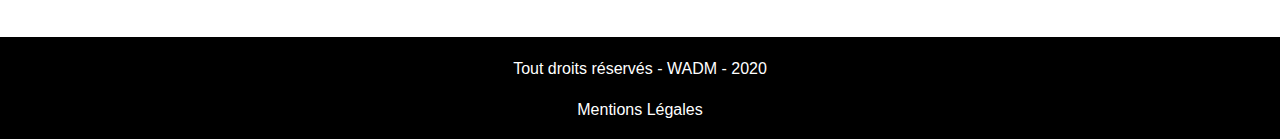
==== commit acbdaa3d: "Add files via upload" ====
--- a/index.html
+++ b/index.html
@@ -27,7 +27,7 @@
 		</section>
 	</div>
 	<nav class="menu">
-			<a href="#accueil"><img class="logo-sticky" src="assets/img/logo-creche-80-100.png" alt="small logo"></a>
+			<a href="#accueil" class="small"><img class="logo-sticky" src="assets/img/logo.png" alt="small logo"></a>
 			<a class="categorie" href="#apropos">Équipe</a>
 			<a class="categorie" href="#agenda">Agenda</a>
 			<a class="categorie" href="#contact">Contact</a>
